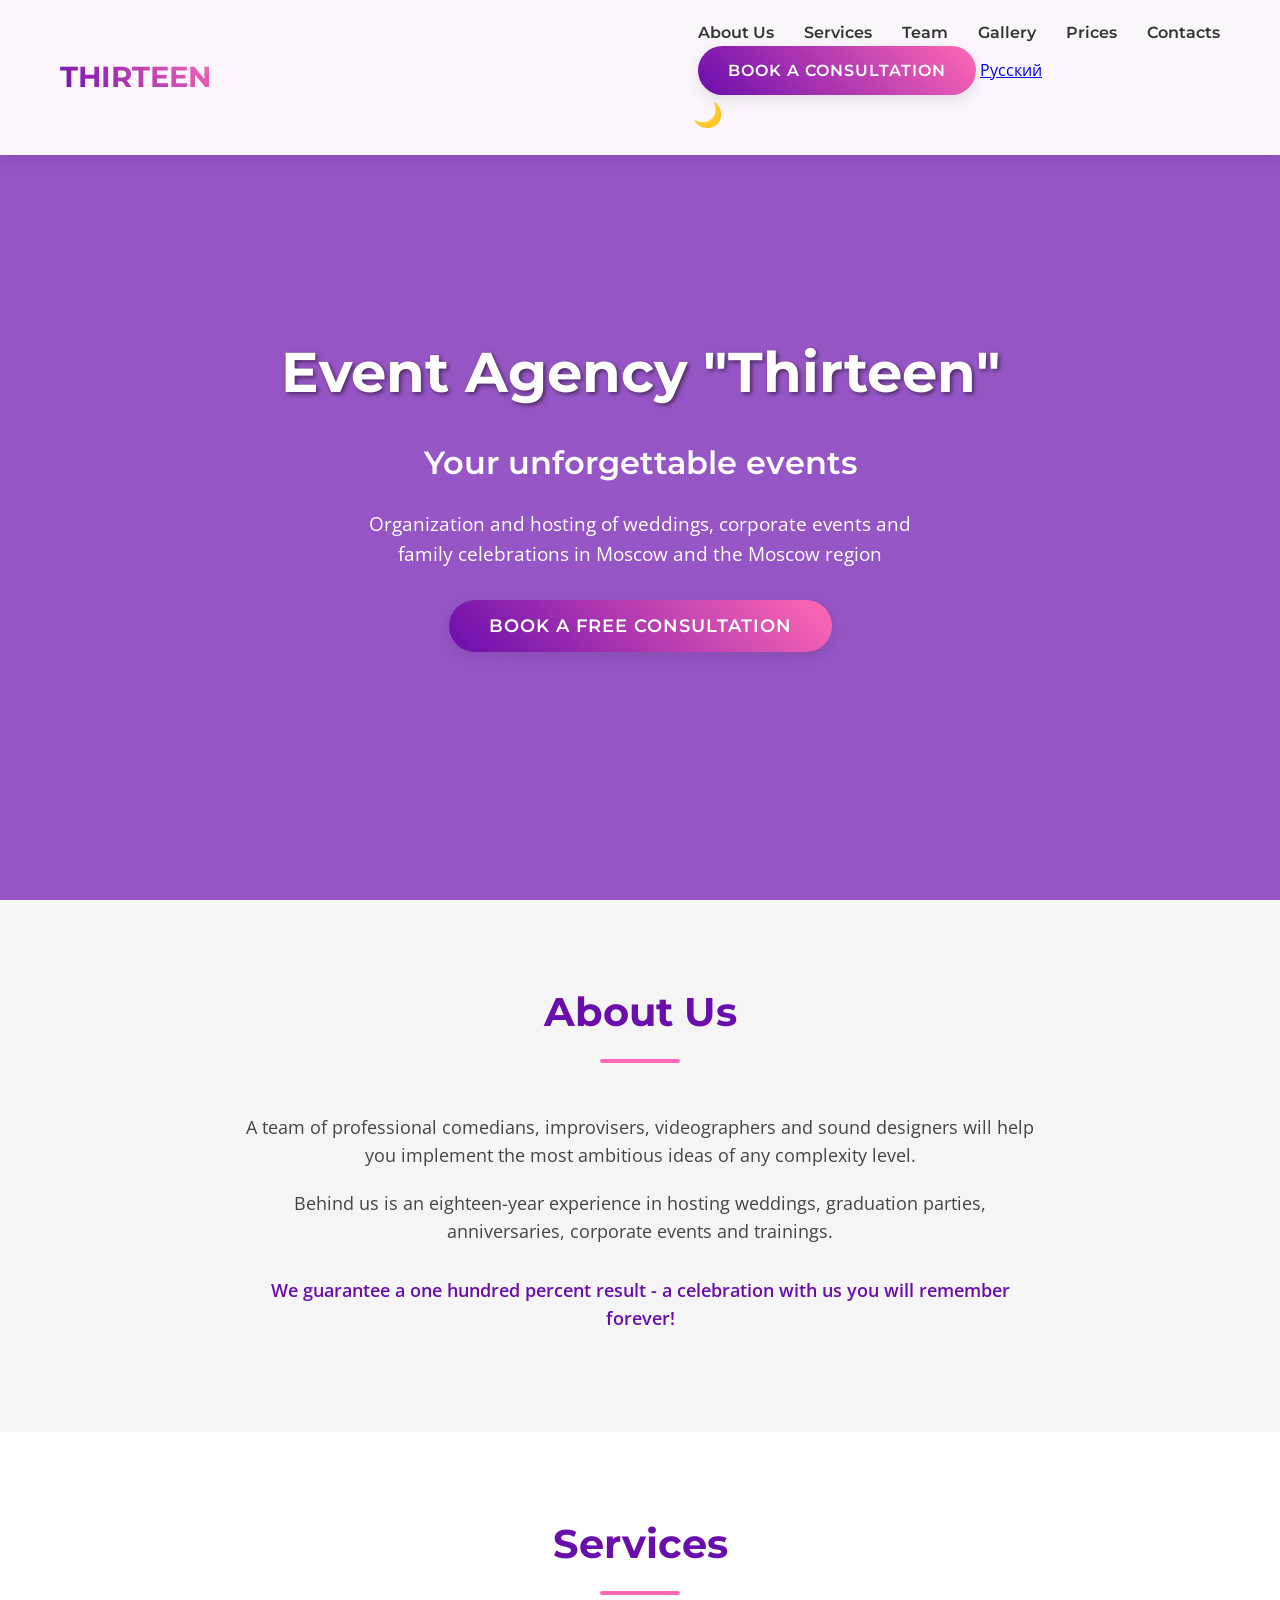
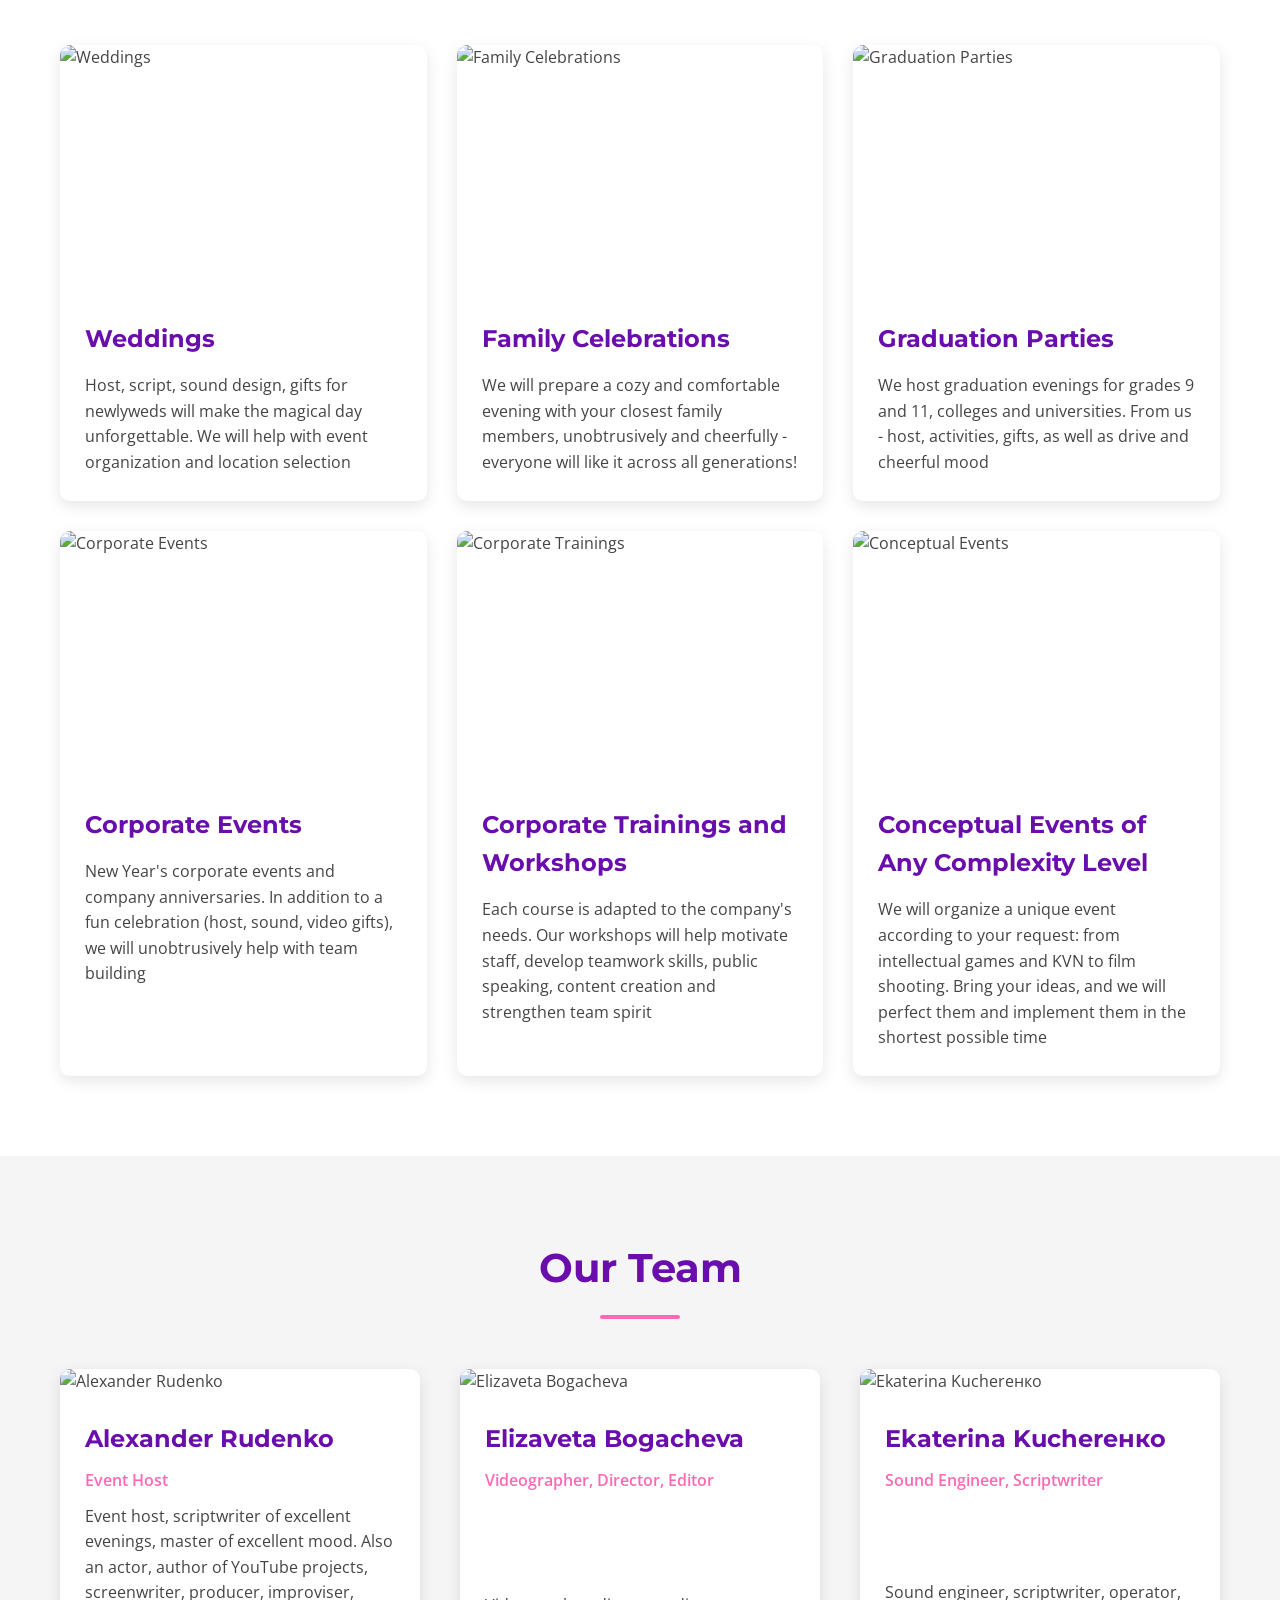
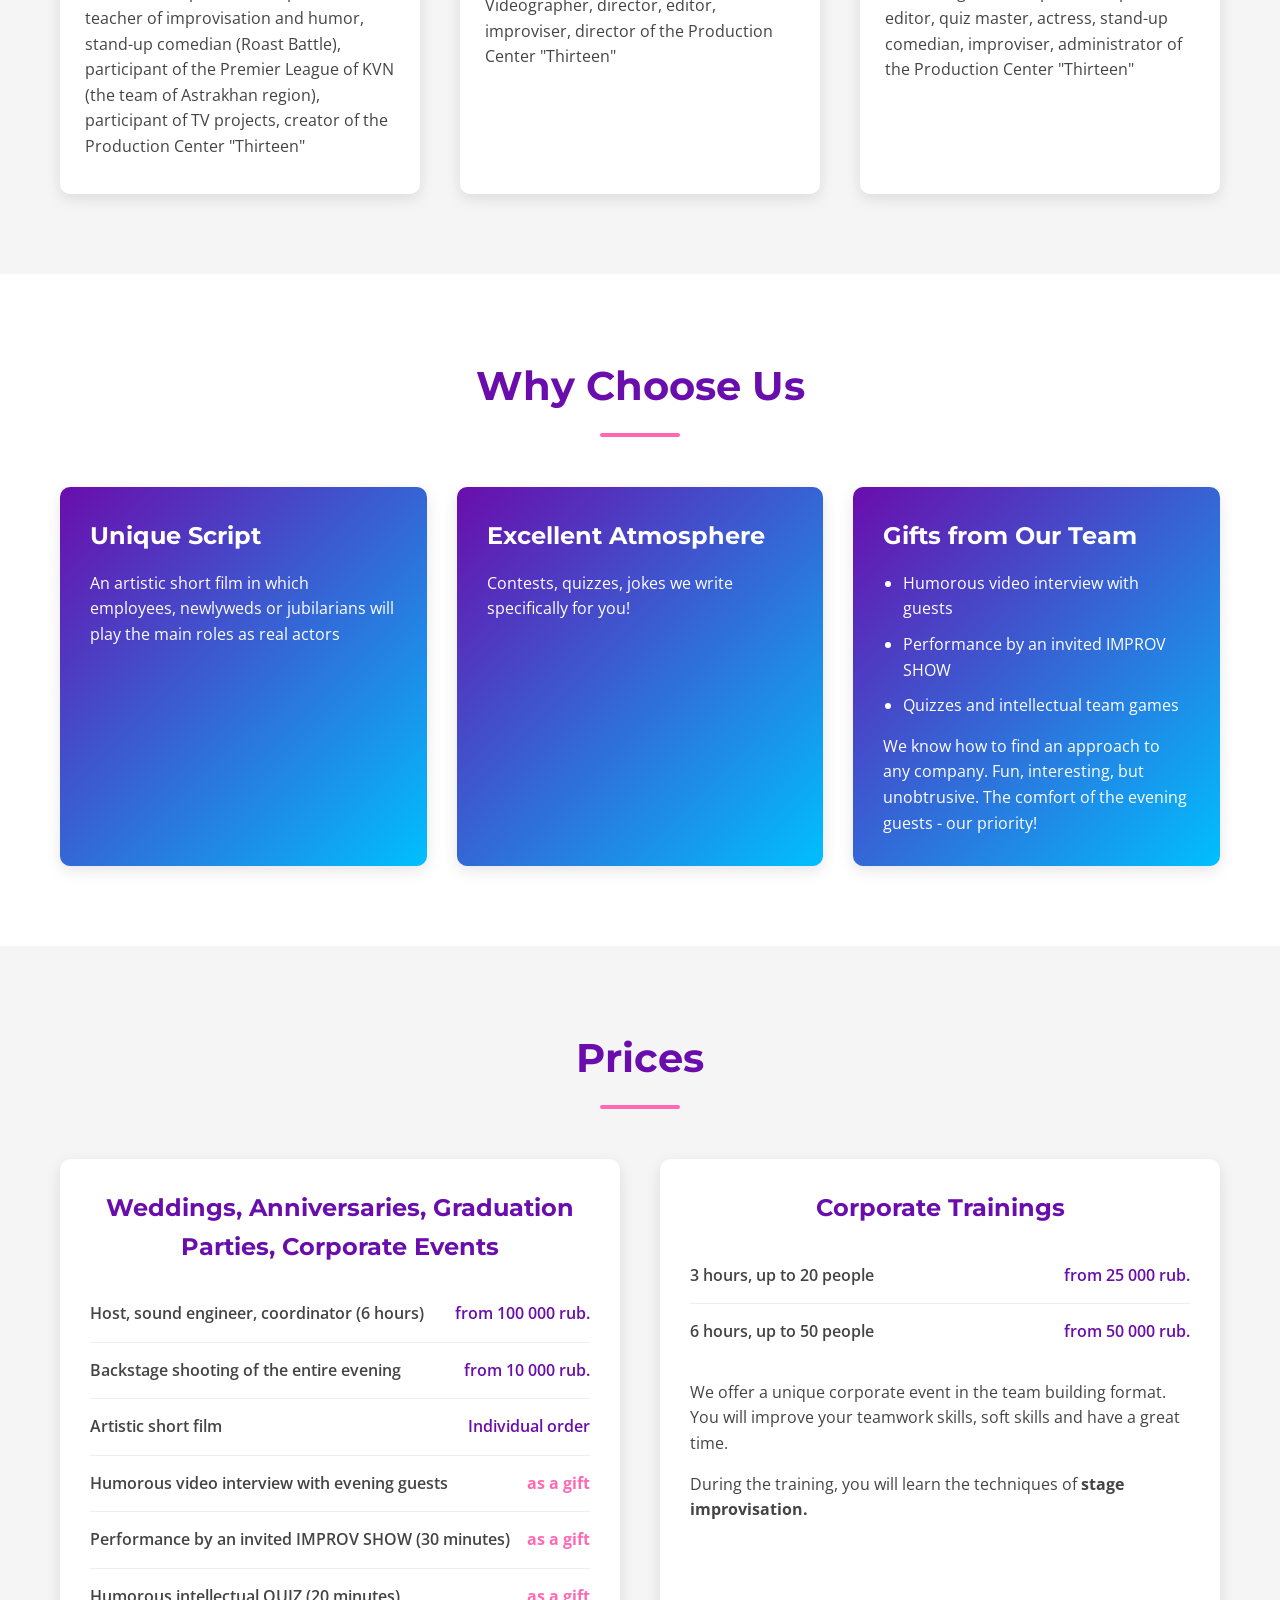
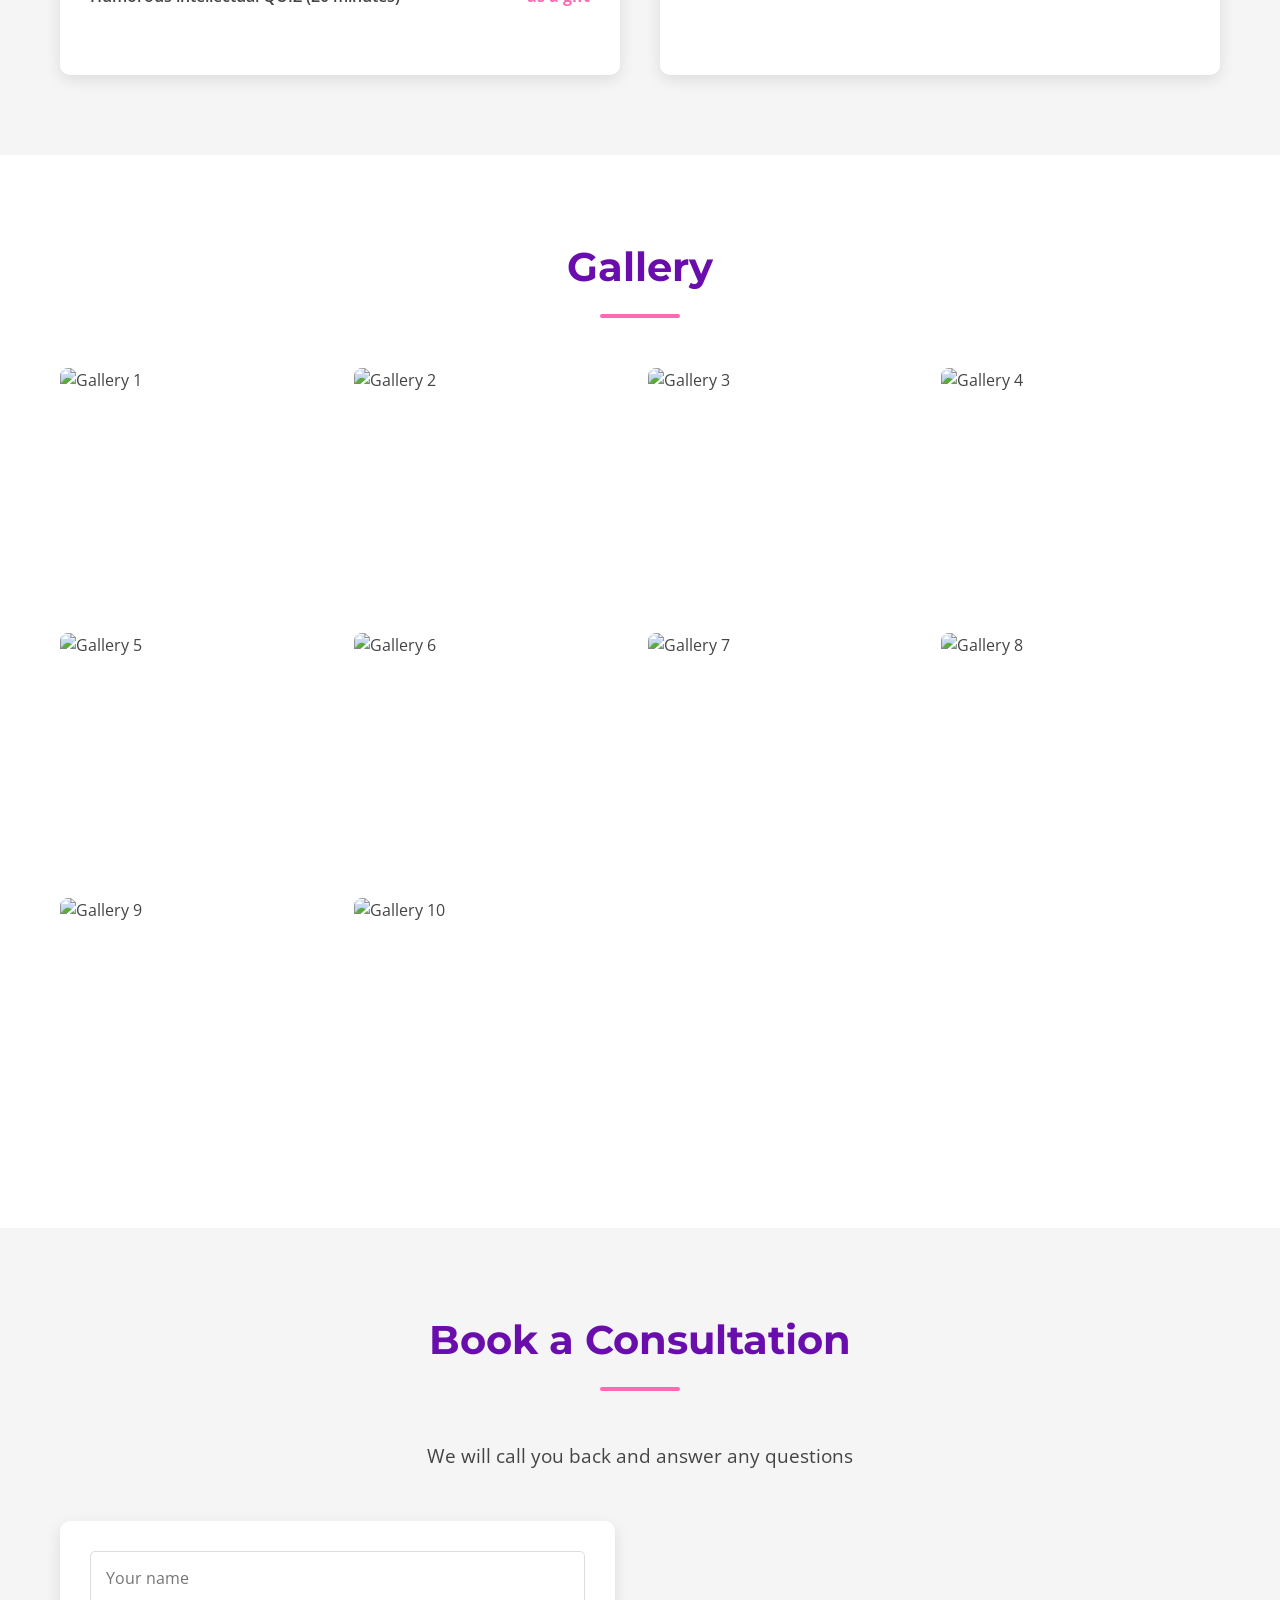
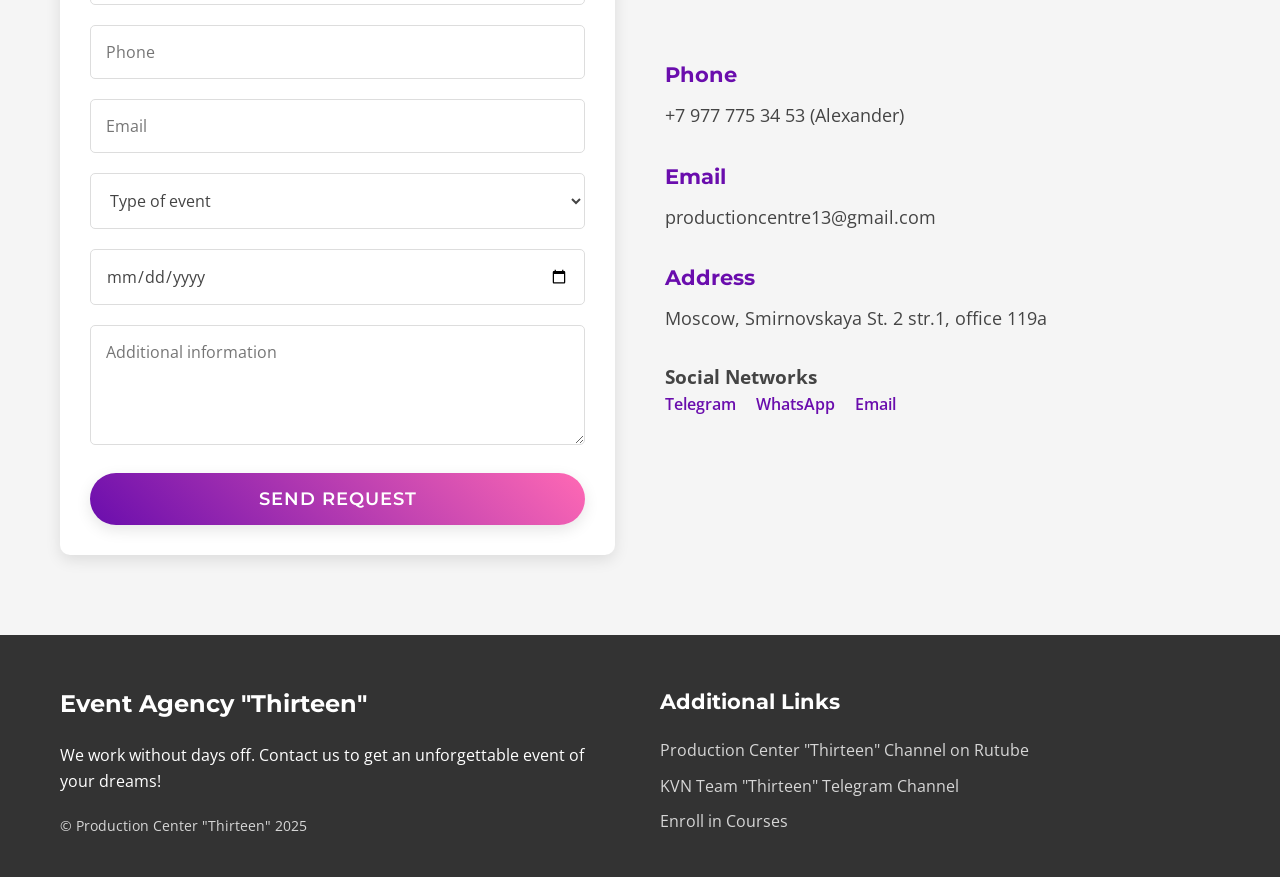
==== index_en.html @ 4c1bd98b "add end version" ====
<!DOCTYPE html>
<html lang="en">
<head>
    <meta charset="UTF-8">
    <meta name="viewport" content="width=device-width, initial-scale=1.0">
    <title>Event Agency "Thirteen" - Your unforgettable events</title>
    <meta name="description" content="Organization and hosting of weddings, corporate events and family celebrations in Moscow and the Moscow region">
    <!-- Favicon -->
    <link rel="icon" type="image/png" href="logo.png">
    <!-- Open Graph Meta Tags -->
    <meta property="og:title" content="Event Agency 'Thirteen' - Your unforgettable events">
    <meta property="og:description" content="Organization and hosting of weddings, corporate events and family celebrations in Moscow and the Moscow region">
    <meta property="og:image" content="logo.png">
    <meta property="og:type" content="website">
    <link rel="stylesheet" href="styles.css">
    <link rel="preconnect" href="https://fonts.googleapis.com">
    <link rel="preconnect" href="https://fonts.gstatic.com" crossorigin>
    <link href="https://fonts.googleapis.com/css2?family=Montserrat:wght@400;500;600;700&family=Open+Sans:wght@400;600&display=swap" rel="stylesheet">
</head>
<body>
    <!-- Header/Navigation -->
    <header class="header">
        <div class="container">
            <div class="header__logo">
                <h1>THIRTEEN</h1>
            </div>
            <nav class="header__nav">
                <ul class="nav__list">
                    <li><a href="#about">About Us</a></li>
                    <li><a href="#services">Services</a></li>
                    <li><a href="#team">Team</a></li>
                    <li><a href="#gallery">Gallery</a></li>
                    <li><a href="#pricing">Prices</a></li>
                    <li><a href="#contact">Contacts</a></li>
                </ul>
                <button class="nav__cta btn" id="bookConsultation">Book a Consultation</button>
                <a href="index.html" id="languageSwitch">Русский</a>
                <button class="theme-toggle" id="themeToggle" aria-label="Toggle theme">
                    <span class="theme-toggle__icon">🌙</span>
                </button>
                <div class="nav__hamburger" id="hamburger">
                    <span></span>
                    <span></span>
                    <span></span>
                </div>
            </nav>
        </div>
    </header>

    <!-- Hero Section -->
    <section class="hero">
        <div class="container">
            <div class="hero__content">
                <h1 class="hero__title">Event Agency "Thirteen"</h1>
                <p class="hero__subtitle">Your unforgettable events</p>
                <p class="hero__description">Organization and hosting of weddings, corporate events and family celebrations in Moscow and the Moscow region</p>
                <button class="hero__cta btn" id="heroCta">Book a Free Consultation</button>
            </div>
        </div>
    </section>

    <!-- About Us -->
    <section class="about" id="about">
        <div class="container">
            <h2 class="section__title">About Us</h2>
            <div class="about__content">
                <p>A team of professional comedians, improvisers, videographers and sound designers will help you implement the most ambitious ideas of any complexity level.</p>
                <p>Behind us is an eighteen-year experience in hosting weddings, graduation parties, anniversaries, corporate events and trainings.</p>
                <p class="about__highlight">We guarantee a one hundred percent result - a celebration with us you will remember forever!</p>
            </div>
        </div>
    </section>

    <!-- Services -->
    <section class="services" id="services">
        <div class="container">
            <h2 class="section__title">Services</h2>
            <div class="services__grid">
                <div class="service__card">
                    <div class="service__image">
                        <img src="https://static.tildacdn.com/tild6266-6638-4466-a432-313432393732/1400.jpg" alt="Weddings">
                    </div>
                    <div class="service__content">
                        <h3>Weddings</h3>
                        <p>Host, script, sound design, gifts for newlyweds will make the magical day unforgettable. We will help with event organization and location selection</p>
                    </div>
                </div>

                <div class="service__card">
                    <div class="service__image">
                        <img src="https://static.tildacdn.com/tild6131-3632-4532-a334-646161616262/photo.jpg" alt="Family Celebrations">
                    </div>
                    <div class="service__content">
                        <h3>Family Celebrations</h3>
                        <p>We will prepare a cozy and comfortable evening with your closest family members, unobtrusively and cheerfully - everyone will like it across all generations!</p>
                    </div>
                </div>

                <div class="service__card">
                    <div class="service__image">
                        <img src="https://static.tildacdn.com/tild6437-6666-4130-a564-396237316665/photo.jpg" alt="Graduation Parties">
                    </div>
                    <div class="service__content">
                        <h3>Graduation Parties</h3>
                        <p>We host graduation evenings for grades 9 and 11, colleges and universities. From us - host, activities, gifts, as well as drive and cheerful mood</p>
                    </div>
                </div>

                <div class="service__card">
                    <div class="service__image">
                        <img src="https://static.tildacdn.com/tild3464-3930-4536-b437-633938653439/photo.jpg" alt="Corporate Events">
                    </div>
                    <div class="service__content">
                        <h3>Corporate Events</h3>
                        <p>New Year's corporate events and company anniversaries. In addition to a fun celebration (host, sound, video gifts), we will unobtrusively help with team building</p>
                    </div>
                </div>

                <div class="service__card">
                    <div class="service__image">
                        <img src="https://static.tildacdn.com/tild6433-3961-4638-b664-356366393838/5206199235991694849.jpg" alt="Corporate Trainings">
                    </div>
                    <div class="service__content">
                        <h3>Corporate Trainings and Workshops</h3>
                        <p>Each course is adapted to the company's needs. Our workshops will help motivate staff, develop teamwork skills, public speaking, content creation and strengthen team spirit</p>
                    </div>
                </div>

                <div class="service__card">
                    <div class="service__image">
                        <img src="https://static.tildacdn.com/tild3532-6138-4137-a136-666635663664/_.jpg" alt="Conceptual Events">
                    </div>
                    <div class="service__content">
                        <h3>Conceptual Events of Any Complexity Level</h3>
                        <p>We will organize a unique event according to your request: from intellectual games and KVN to film shooting. Bring your ideas, and we will perfect them and implement them in the shortest possible time</p>
                    </div>
                </div>
            </div>
        </div>
    </section>

    <!-- Team -->
    <section class="team" id="team">
        <div class="container">
            <h2 class="section__title">Our Team</h2>
            <div class="team__grid">
                <div class="team__member">
                    <div class="team__image">
                        <img src="https://static.tildacdn.com/tild6539-6664-4766-a439-353630353831/photo.jpg" alt="Alexander Rudenko">
                    </div>
                    <div class="team__info">
                        <h3>Alexander Rudenko</h3>
                        <p class="team__role">Event Host</p>
                        <p>Event host, scriptwriter of excellent evenings, master of excellent mood. Also an actor, author of YouTube projects, screenwriter, producer, improviser, teacher of improvisation and humor, stand-up comedian (Roast Battle), participant of the Premier League of KVN (the team of Astrakhan region), participant of TV projects, creator of the Production Center "Thirteen"</p>
                    </div>
                </div>

                <div class="team__member">
                    <div class="team__image">
                        <img src="https://static.tildacdn.com/tild3237-3162-4439-b966-336631323130/_2.jpg" alt="Elizaveta Bogacheva">
                    </div>
                    <div class="team__info">
                        <h3>Elizaveta Bogacheva</h3>
                        <p class="team__role">Videographer, Director, Editor</p>
                        <p>Videographer, director, editor, improviser, director of the Production Center "Thirteen"</p>
                    </div>
                </div>

                <div class="team__member">
                    <div class="team__image">
                        <img src="https://static.tildacdn.com/tild6438-6162-4932-b238-383966633263/_2.jpg" alt="Ekaterina Kucherенко">
                    </div>
                    <div class="team__info">
                        <h3>Ekaterina Kucherенко</h3>
                        <p class="team__role">Sound Engineer, Scriptwriter</p>
                        <p>Sound engineer, scriptwriter, operator, editor, quiz master, actress, stand-up comedian, improviser, administrator of the Production Center "Thirteen"</p>
                    </div>
                </div>
            </div>
        </div>
    </section>

    <!-- Unique Features -->
    <section class="features">
        <div class="container">
            <h2 class="section__title">Why Choose Us</h2>
            <div class="features__grid">
                <div class="feature__item">
                    <h3>Unique Script</h3>
                    <p>An artistic short film in which employees, newlyweds or jubilarians will play the main roles as real actors</p>
                </div>

                <div class="feature__item">
                    <h3>Excellent Atmosphere</h3>
                    <p>Contests, quizzes, jokes we write specifically for you!</p>
                </div>

                <div class="feature__item">
                    <h3>Gifts from Our Team</h3>
                    <ul>
                        <li>Humorous video interview with guests</li>
                        <li>Performance by an invited IMPROV SHOW</li>
                        <li>Quizzes and intellectual team games</li>
                    </ul>
                    <p>We know how to find an approach to any company. Fun, interesting, but unobtrusive. The comfort of the evening guests - our priority!</p>
                </div>
            </div>
        </div>
    </section>

    <!-- Pricing -->
    <section class="pricing" id="pricing">
        <div class="container">
            <h2 class="section__title">Prices</h2>
            <div class="pricing__container">
                <div class="pricing__section">
                    <h3>Weddings, Anniversaries, Graduation Parties, Corporate Events</h3>
                    <ul class="pricing__list">
                        <li>
                            <span class="pricing__item">Host, sound engineer, coordinator (6 hours)</span>
                            <span class="pricing__value">from 100 000 rub.</span>
                        </li>
                        <li>
                            <span class="pricing__item">Backstage shooting of the entire evening</span>
                            <span class="pricing__value">from 10 000 rub.</span>
                        </li>
                        <li>
                            <span class="pricing__item">Artistic short film</span>
                            <span class="pricing__value">Individual order</span>
                        </li>
                        <li class="pricing__gift">
                            <span class="pricing__item">Humorous video interview with evening guests</span>
                            <span class="pricing__value">as a gift</span>
                        </li>
                        <li class="pricing__gift">
                            <span class="pricing__item">Performance by an invited IMPROV SHOW (30 minutes)</span>
                            <span class="pricing__value">as a gift</span>
                        </li>
                        <li class="pricing__gift">
                            <span class="pricing__item">Humorous intellectual QUIZ (20 minutes)</span>
                            <span class="pricing__value">as a gift</span>
                        </li>
                    </ul>
                </div>

                <div class="pricing__section">
                    <h3>Corporate Trainings</h3>
                    <ul class="pricing__list">
                        <li>
                            <span class="pricing__item">3 hours, up to 20 people</span>
                            <span class="pricing__value">from 25 000 rub.</span>
                        </li>
                        <li>
                            <span class="pricing__item">6 hours, up to 50 people</span>
                            <span class="pricing__value">from 50 000 rub.</span>
                        </li>
                    </ul>
                    <div class="pricing__description">
                        <p>We offer a unique corporate event in the team building format. You will improve your teamwork skills, soft skills and have a great time.</p>
                        <p>During the training, you will learn the techniques of <strong>stage improvisation.</strong></p>
                    </div>
                </div>
            </div>
        </div>
    </section>

    <!-- Gallery -->
    <section class="gallery" id="gallery">
        <div class="container">
            <h2 class="section__title">Gallery</h2>
            <div class="gallery__grid">
                <div class="gallery__item">
                    <img src="https://static.tildacdn.com/tild6632-6330-4864-a565-623661663363/A9334F3F-2DCC-40CF-B.jpg" alt="Gallery 1" data-fullsize="https://static.tildacdn.com/tild6632-6330-4864-a565-623661663363/A9334F3F-2DCC-40CF-B.jpg">
                </div>
                <div class="gallery__item">
                    <img src="https://static.tildacdn.com/tild6637-3062-4566-a164-323136356361/3B21A81F-BC8C-4024-8.jpg" alt="Gallery 2" data-fullsize="https://static.tildacdn.com/tild6637-3062-4566-a164-323136356361/3B21A81F-BC8C-4024-8.jpg">
                </div>
                <div class="gallery__item">
                    <img src="https://static.tildacdn.com/tild6533-3537-4166-b462-663533306133/4A939FA0-A93B-4DE9-A.jpg" alt="Gallery 3" data-fullsize="https://static.tildacdn.com/tild6533-3537-4166-b462-663533306133/4A939FA0-A93B-4DE9-A.jpg">
                </div>
                <div class="gallery__item">
                    <img src="https://static.tildacdn.com/tild3265-6161-4132-b338-366265656434/2698A169-FE8A-4E59-8.jpg" alt="Gallery 4" data-fullsize="https://static.tildacdn.com/tild3265-6161-4132-b338-366265656434/2698A169-FE8A-4E59-8.jpg">
                </div>
                <div class="gallery__item">
                    <img src="https://static.tildacdn.com/tild3231-6333-4534-b234-316232333838/9317E3FD-8CD1-4171-9.jpg" alt="Gallery 5" data-fullsize="https://static.tildacdn.com/tild3231-6333-4534-b234-316232333838/9317E3FD-8CD1-4171-9.jpg">
                </div>
                <div class="gallery__item">
                    <img src="https://static.tildacdn.com/tild3565-3032-4163-b532-393636313732/5213259788564172128_.jpg" alt="Gallery 6" data-fullsize="https://static.tildacdn.com/tild3565-3032-4163-b532-393636313732/5213259788564172128_.jpg">
                </div>
                <div class="gallery__item">
                    <img src="https://static.tildacdn.com/tild3262-6235-4634-a536-373665613935/IMG_6414_1.jpg" alt="Gallery 7" data-fullsize="https://static.tildacdn.com/tild3262-6235-4634-a536-373665613935/IMG_6414_1.jpg">
                </div>
                <div class="gallery__item">
                    <img src="https://static.tildacdn.com/tild3732-3130-4363-b362-373937346162/5357376711806803031_.jpg" alt="Gallery 8" data-fullsize="https://static.tildacdn.com/tild3732-3130-4363-b362-373937346162/5357376711806803031_.jpg">
                </div>
                <div class="gallery__item">
                    <img src="https://static.tildacdn.com/tild3262-3866-4639-a236-386138313361/IMG_4815.JPG" alt="Gallery 9" data-fullsize="https://static.tildacdn.com/tild3262-3866-4639-a236-386138313361/IMG_4815.JPG">
                </div>
                <div class="gallery__item">
                    <img src="https://static.tildacdn.com/tild3563-3536-4364-b837-653565313634/IMG_4816.jpg" alt="Gallery 10" data-fullsize="https://static.tildacdn.com/tild3563-3536-4364-b837-653565313634/IMG_4816.jpg">
                </div>
            </div>
        </div>
    </section>

    <!-- Contact/Consultation -->
    <section class="contact" id="contact">
        <div class="container">
            <h2 class="section__title">Book a Consultation</h2>
            <p class="contact__subtitle">We will call you back and answer any questions</p>
            <div class="contact__container">
                <form class="contact__form" id="consultationForm">
                    <div class="form__group">
                        <input type="text" id="name" name="name" placeholder="Your name" required>
                    </div>
                    <div class="form__group">
                        <input type="tel" id="phone" name="phone" placeholder="Phone" required>
                    </div>
                    <div class="form__group">
                        <input type="email" id="email" name="email" placeholder="Email">
                    </div>
                    <div class="form__group">
                        <select id="event-type" name="event-type" required>
                            <option value="" disabled selected>Type of event</option>
                            <option value="wedding">Wedding</option>
                            <option value="family">Family celebration</option>
                            <option value="graduation">Graduation party</option>
                            <option value="corporate">Corporate event</option>
                            <option value="training">Corporate training</option>
                            <option value="conceptual">Conceptual event</option>
                            <option value="other">Other</option>
                        </select>
                    </div>
                    <div class="form__group">
                        <input type="date" id="event-date" name="event-date">
                    </div>
                    <div class="form__group">
                        <textarea id="message" name="message" placeholder="Additional information"></textarea>
                    </div>
                    <button type="submit" class="btn contact__cta">Send Request</button>
                </form>
                <div class="contact__info">
                    <div class="contact__detail">
                        <h3>Phone</h3>
                        <p>+7 977 775 34 53 (Alexander)</p>
                    </div>
                    <div class="contact__detail">
                        <h3>Email</h3>
                        <p>productioncentre13@gmail.com</p>
                    </div>
                    <div class="contact__detail">
                        <h3>Address</h3>
                        <p>Moscow, Smirnovskaya St. 2 str.1, office 119a</p>
                    </div>
                    <div class="contact__social">
                        <h3>Social Networks</h3>
                        <div class="social__links">
                            <a href="https://t.me/barin_rudenko" target="_blank" rel="noopener">Telegram</a>
                            <a href="https://wa.me/79777753453" target="_blank" rel="noopener">WhatsApp</a>
                            <a href="mailto:productioncentre13@gmail.com">Email</a>
                        </div>
                    </div>
                </div>
            </div>
        </div>
    </section>

    <!-- Footer -->
    <footer class="footer">
        <div class="container">
            <div class="footer__content">
                <div class="footer__info">
                    <h3>Event Agency "Thirteen"</h3>
                    <p>We work without days off. Contact us to get an unforgettable event of your dreams!</p>
                    <p class="footer__copyright">©️ Production Center "Thirteen" 2025</p>
                </div>
                <div class="footer__links">
                    <h4>Additional Links</h4>
                    <ul>
                        <li><a href="https://rutube.ru/channel/47074345/" target="_blank" rel="noopener">Production Center "Thirteen" Channel on Rutube</a></li>
                        <li><a href="https://t.me/trinaddesyat" target="_blank" rel="noopener">KVN Team "Thirteen" Telegram Channel</a></li>
                        <li><a href="https://improvstudio.ru" target="_blank" rel="noopener">Enroll in Courses</a></li>
                    </ul>
                </div>
            </div>
        </div>
    </footer>

    <!-- Lightbox -->
    <div class="lightbox" id="lightbox">
        <span class="lightbox__close">&times;</span>
        <img class="lightbox__content" id="lightbox-img">
        <a class="lightbox__prev" id="lightbox-prev">&#10094;</a>
        <a class="lightbox__next" id="lightbox-next">&#10095;</a>
    </div>

    <script src="script.js"></script>
</body>
</html>
---- styles.css ----
/* Reset and Base Styles */
* {
    margin: 0;
    padding: 0;
    box-sizing: border-box;
}

:root {
    /* Vibrant Color Palette */
    --primary: #6A0DAD; /* Deep Purple */
    --secondary: #FF69B4; /* Bright Pink */
    --accent: #00BFFF; /* Electric Blue */
    --gold: #FFD700; /* Gold */
    --light: #FFFFFF;
    --dark: #333333;
    --gray: #F5F5F5;
    --text: #444444;

    /* Typography */
    --heading-font: 'Montserrat', sans-serif;
    --body-font: 'Open Sans', sans-serif;

    /* Spacing */
    --section-padding: 80px 0;
    --container-padding: 0 20px;

    /* Shadows */
    --shadow: 0 5px 15px rgba(0, 0, 0, 0.1);
    --shadow-hover: 0 8px 25px rgba(0, 0, 0, 0.2);
}

/* Dark theme variables */
[data-theme="dark"] {
    --light: #1A1A1A;
    --dark: #E0E0E0;
    --gray: #2D2D2D;
    --text: #E0E0E0;
    --shadow: 0 5px 15px rgba(0, 0, 0, 0.3);
    --shadow-hover: 0 8px 25px rgba(0, 0, 0, 0.5);
}

body {
    font-family: var(--body-font);
    color: var(--text);
    line-height: 1.6;
    overflow-x: hidden;
    background-color: var(--light);
    transition: background-color 0.3s ease, color 0.3s ease;
}

/* Update header styles for dark theme */
.header {
    background: rgba(255, 255, 255, 0.95);
    box-shadow: var(--shadow);
}

[data-theme="dark"] .header {
    background: rgba(26, 26, 26, 0.95);
    box-shadow: var(--shadow);
}

.nav__list a {
    color: var(--dark);
}

[data-theme="dark"] .nav__list a {
    color: var(--dark);
}

/* Update form styles for dark theme */
.form__group input,
.form__group select,
.form__group textarea {
    background-color: var(--light);
    color: var(--text);
    border: 1px solid #ddd;
}

[data-theme="dark"] .form__group input,
[data-theme="dark"] .form__group select,
[data-theme="dark"] .form__group textarea {
    background-color: var(--gray);
    color: var(--light);
    border: 1px solid #444;
}

/* Update button styles for dark theme */
.btn {
    background: linear-gradient(45deg, var(--primary), var(--secondary));
    color: var(--light);
}

/* Update section backgrounds for dark theme */
.about,
.team,
.pricing,
.contact {
    background-color: var(--gray);
}

[data-theme="dark"] .about,
[data-theme="dark"] .team,
[data-theme="dark"] .pricing,
[data-theme="dark"] .contact {
    background-color: var(--light);
}

/* Update card backgrounds for dark theme */
.service__card,
.team__member,
.pricing__section {
    background: var(--light);
}

[data-theme="dark"] .service__card,
[data-theme="dark"] .team__member,
[data-theme="dark"] .pricing__section {
    background: var(--gray);
}

/* Update footer styles for dark theme */
.footer {
    background: var(--dark);
    color: var(--light);
}

[data-theme="dark"] .footer {
    background: var(--light);
    color: var(--dark);
}

[data-theme="dark"] .footer a {
    color: var(--dark);
}

/* Update lightbox styles for dark theme */
.lightbox {
    background-color: rgba(0, 0, 0, 0.9);
}

[data-theme="dark"] .lightbox {
    background-color: rgba(0, 0, 0, 0.95);
}

.container {
    max-width: 1200px;
    margin: 0 auto;
    padding: var(--container-padding);
}

.btn {
    display: inline-block;
    background: linear-gradient(45deg, var(--primary), var(--secondary));
    color: var(--light);
    padding: 15px 30px;
    border: none;
    border-radius: 50px;
    font-family: var(--heading-font);
    font-weight: 600;
    font-size: 16px;
    cursor: pointer;
    transition: all 0.3s ease;
    box-shadow: var(--shadow);
    text-transform: uppercase;
    letter-spacing: 1px;
}

.btn:hover {
    transform: translateY(-3px);
    box-shadow: var(--shadow-hover);
    background: linear-gradient(45deg, var(--secondary), var(--primary));
}

[data-theme="dark"] .btn:hover {
    background: linear-gradient(45deg, var(--secondary), var(--primary));
}

.section__title {
    font-family: var(--heading-font);
    font-size: 2.5rem;
    text-align: center;
    margin-bottom: 50px;
    color: var(--primary);
    position: relative;
}

[data-theme="dark"] .section__title {
    color: var(--primary);
}

.section__title::after {
    content: '';
    display: block;
    width: 80px;
    height: 4px;
    background: var(--secondary);
    margin: 15px auto;
    border-radius: 2px;
}

[data-theme="dark"] .section__title::after {
    background: var(--secondary);
}

/* Header Styles */
.header {
    position: fixed;
    top: 0;
    left: 0;
    width: 100%;
    background: rgba(255, 255, 255, 0.95);
    box-shadow: var(--shadow);
    z-index: 1000;
    padding: 20px 0;
    transition: all 0.3s ease;
}

.header.scrolled {
    padding: 15px 0;
}

.header .container {
    display: flex;
    justify-content: space-between;
    align-items: center;
}

.header__logo h1 {
    font-family: var(--heading-font);
    font-size: 1.8rem;
    font-weight: 700;
    color: var(--primary);
    background: linear-gradient(45deg, var(--primary), var(--secondary));
    -webkit-background-clip: text;
    background-clip: text;
    color: transparent;
}

[data-theme="dark"] .header__logo h1 {
    background: linear-gradient(45deg, var(--primary), var(--secondary));
    -webkit-background-clip: text;
    background-clip: text;
    color: transparent;
}

.nav__list {
    display: flex;
    list-style: none;
}

.nav__list li {
    margin-left: 30px;
}

.nav__list a {
    text-decoration: none;
    color: var(--dark);
    font-family: var(--heading-font);
    font-weight: 600;
    font-size: 16px;
    transition: color 0.3s ease;
    position: relative;
}

.nav__list a:hover {
    color: var(--secondary);
}

.nav__list a::after {
    content: '';
    position: absolute;
    bottom: -5px;
    left: 0;
    width: 0;
    height: 2px;
    background: var(--secondary);
    transition: width 0.3s ease;
}

[data-theme="dark"] .nav__list a::after {
    background: var(--secondary);
}

.nav__list a:hover::after {
    width: 100%;
}

.nav__cta {
    margin-left: 30px;
}

.nav__hamburger {
    display: none;
    flex-direction: column;
    cursor: pointer;
}

.nav__hamburger span {
    width: 25px;
    height: 3px;
    background: var(--primary);
    margin: 3px 0;
    transition: 0.3s;
}

[data-theme="dark"] .nav__hamburger span {
    background: var(--primary);
}

.nav__hamburger.active span:nth-child(1) {
    transform: rotate(45deg) translate(5px, 5px);
}

.nav__hamburger.active span:nth-child(2) {
    opacity: 0;
}

.nav__hamburger.active span:nth-child(3) {
    transform: rotate(-45deg) translate(7px, -6px);
}

/* Hero Section */
.hero {
    height: 100vh;
    background: linear-gradient(rgba(106, 13, 173, 0.7), rgba(106, 13, 173, 0.7)),
                url('https://static.tildacdn.com/tild3831-3065-4738-a361-336263393430/photo.jpg') center/cover no-repeat;
    display: flex;
    align-items: center;
    text-align: center;
    color: var(--light);
    padding-top: 80px;
}

[data-theme="dark"] .hero {
    color: var(--light);
}

.hero__content {
    max-width: 800px;
    margin: 0 auto;
}

.hero__title {
    font-family: var(--heading-font);
    font-size: 3.5rem;
    font-weight: 700;
    margin-bottom: 20px;
    text-shadow: 2px 2px 4px rgba(0, 0, 0, 0.5);
}

[data-theme="dark"] .hero__title {
    text-shadow: 2px 2px 4px rgba(0, 0, 0, 0.5);
}

.hero__subtitle {
    font-family: var(--heading-font);
    font-size: 2rem;
    font-weight: 600;
    margin-bottom: 20px;
}

[data-theme="dark"] .hero__subtitle {
    color: var(--light);
}

.hero__description {
    font-size: 1.2rem;
    margin-bottom: 30px;
    max-width: 600px;
    margin-left: auto;
    margin-right: auto;
}

[data-theme="dark"] .hero__description {
    color: var(--light);
}

.hero__cta {
    padding: 15px 40px;
    font-size: 18px;
}

/* About Section */
.about {
    padding: var(--section-padding);
    background-color: var(--gray);
}

.about__content {
    max-width: 800px;
    margin: 0 auto;
    text-align: center;
}

.about__content p {
    font-size: 1.1rem;
    margin-bottom: 20px;
}

[data-theme="dark"] .about__content p {
    color: var(--text);
}

.about__highlight {
    font-weight: 600;
    color: var(--primary);
    font-size: 1.3rem;
    margin-top: 30px;
}

[data-theme="dark"] .about__highlight {
    color: var(--primary);
}

/* Services Section */
.services {
    padding: var(--section-padding);
}

.services__grid {
    display: grid;
    grid-template-columns: repeat(auto-fit, minmax(350px, 1fr));
    gap: 30px;
}

.service__card {
    background: var(--light);
    border-radius: 10px;
    overflow: hidden;
    box-shadow: var(--shadow);
    transition: transform 0.3s ease, box-shadow 0.3s ease;
}

.service__card:hover {
    transform: translateY(-10px);
    box-shadow: var(--shadow-hover);
}

[data-theme="dark"] .service__card:hover {
    box-shadow: var(--shadow-hover);
}

.service__image img {
    width: 100%;
    height: 250px;
    object-fit: cover;
    display: block;
}

.service__content {
    padding: 25px;
}

.service__content h3 {
    font-family: var(--heading-font);
    font-size: 1.5rem;
    margin-bottom: 15px;
    color: var(--primary);
}

[data-theme="dark"] .service__content h3 {
    color: var(--primary);
}

.service__content p {
    color: var(--text);
}

[data-theme="dark"] .service__content p {
    color: var(--text);
}

/* Team Section */
.team {
    padding: var(--section-padding);
    background-color: var(--gray);
}

.team__grid {
    display: grid;
    grid-template-columns: repeat(auto-fit, minmax(300px, 1fr));
    gap: 40px;
}

.team__member {
    background: var(--light);
    border-radius: 10px;
    overflow: hidden;
    box-shadow: var(--shadow);
    display: flex;
    flex-direction: column;
}

.team__image img {
    width: 100%;
    height: 300px;
    object-fit: cover;
}

.team__info {
    padding: 25px;
    flex-grow: 1;
    display: flex;
    flex-direction: column;
}

.team__info h3 {
    font-family: var(--heading-font);
    font-size: 1.5rem;
    margin-bottom: 10px;
    color: var(--primary);
}

[data-theme="dark"] .team__info h3 {
    color: var(--primary);
}

.team__role {
    font-weight: 600;
    color: var(--secondary);
    margin-bottom: 15px;
}

[data-theme="dark"] .team__role {
    color: var(--secondary);
}

.team__info p {
    margin-bottom: 10px;
    flex-grow: 1;
}

[data-theme="dark"] .team__info p {
    color: var(--text);
}

/* Features Section */
.features {
    padding: var(--section-padding);
}

.features__grid {
    display: grid;
    grid-template-columns: repeat(auto-fit, minmax(300px, 1fr));
    gap: 30px;
}

.feature__item {
    background: linear-gradient(135deg, var(--primary), var(--accent));
    color: var(--light);
    padding: 30px;
    border-radius: 10px;
    box-shadow: var(--shadow);
    transition: transform 0.3s ease;
}

[data-theme="dark"] .feature__item {
    color: var(--light);
}

.feature__item:hover {
    transform: scale(1.03);
}

[data-theme="dark"] .feature__item:hover {
    transform: scale(1.03);
}

.feature__item h3 {
    font-family: var(--heading-font);
    font-size: 1.5rem;
    margin-bottom: 15px;
}

[data-theme="dark"] .feature__item h3 {
    color: var(--light);
}

.feature__item ul {
    margin: 15px 0;
    padding-left: 20px;
}

.feature__item li {
    margin-bottom: 10px;
}

[data-theme="dark"] .feature__item li {
    color: var(--light);
}

/* Pricing Section */
.pricing {
    padding: var(--section-padding);
    background-color: var(--gray);
}

.pricing__container {
    display: grid;
    grid-template-columns: repeat(auto-fit, minmax(400px, 1fr));
    gap: 40px;
}

.pricing__section {
    background: var(--light);
    border-radius: 10px;
    padding: 30px;
    box-shadow: var(--shadow);
}

.pricing__section h3 {
    font-family: var(--heading-font);
    font-size: 1.5rem;
    margin-bottom: 20px;
    color: var(--primary);
    text-align: center;
}

[data-theme="dark"] .pricing__section h3 {
    color: var(--primary);
}

.pricing__list {
    list-style: none;
    margin-bottom: 20px;
}

.pricing__list li {
    display: flex;
    justify-content: space-between;
    padding: 15px 0;
    border-bottom: 1px solid #eee;
}

.pricing__list li:last-child {
    border-bottom: none;
}

.pricing__item {
    font-weight: 600;
}

[data-theme="dark"] .pricing__item {
    color: var(--text);
}

.pricing__value {
    color: var(--primary);
    font-weight: 600;
}

[data-theme="dark"] .pricing__value {
    color: var(--primary);
}

.pricing__gift .pricing__value {
    color: var(--secondary);
    font-weight: 700;
}

[data-theme="dark"] .pricing__gift .pricing__value {
    color: var(--secondary);
}

.pricing__description p {
    margin-bottom: 15px;
}

[data-theme="dark"] .pricing__description p {
    color: var(--text);
}

/* Gallery Section */
.gallery {
    padding: var(--section-padding);
}

.gallery__grid {
    display: grid;
    grid-template-columns: repeat(auto-fit, minmax(250px, 1fr));
    gap: 15px;
}

.gallery__item {
    overflow: hidden;
    border-radius: 8px;
    cursor: pointer;
    position: relative;
    height: 250px;
}

.gallery__item img {
    width: 100%;
    height: 100%;
    object-fit: cover;
    transition: transform 0.3s ease;
}

.gallery__item:hover img {
    transform: scale(1.1);
}

[data-theme="dark"] .gallery__item:hover img {
    transform: scale(1.1);
}

/* Contact Section */
.contact {
    padding: var(--section-padding);
    background-color: var(--gray);
}

.contact__subtitle {
    text-align: center;
    font-size: 1.2rem;
    margin-bottom: 50px;
    max-width: 600px;
    margin-left: auto;
    margin-right: auto;
}

[data-theme="dark"] .contact__subtitle {
    color: var(--text);
}

.contact__container {
    display: grid;
    grid-template-columns: repeat(auto-fit, minmax(300px, 1fr));
    gap: 50px;
}

.contact__form {
    background: var(--light);
    padding: 30px;
    border-radius: 10px;
    box-shadow: var(--shadow);
}

.form__group {
    margin-bottom: 20px;
}

.form__group input,
.form__group select,
.form__group textarea {
    width: 100%;
    padding: 15px;
    border: 1px solid #ddd;
    border-radius: 5px;
    font-family: var(--body-font);
    font-size: 16px;
    transition: border-color 0.3s ease;
}

[data-theme="dark"] .form__group input,
[data-theme="dark"] .form__group select,
[data-theme="dark"] .form__group textarea {
    color: var(--light);
}

.form__group input:focus,
.form__group select:focus,
.form__group textarea:focus {
    border-color: var(--primary);
    outline: none;
}

[data-theme="dark"] .form__group input:focus,
[data-theme="dark"] .form__group select:focus,
[data-theme="dark"] .form__group textarea:focus {
    border-color: var(--primary);
    outline: none;
}

.form__group textarea {
    min-height: 120px;
    resize: vertical;
}

.contact__cta {
    width: 100%;
    padding: 15px;
    font-size: 18px;
}

.contact__info {
    display: flex;
    flex-direction: column;
    justify-content: center;
}

.contact__detail {
    margin-bottom: 30px;
}

.contact__detail h3 {
    font-family: var(--heading-font);
    font-size: 1.3rem;
    margin-bottom: 10px;
    color: var(--primary);
}

[data-theme="dark"] .contact__detail h3 {
    color: var(--primary);
}

.contact__detail p {
    font-size: 1.1rem;
}

[data-theme="dark"] .contact__detail p {
    color: var(--text);
}

.social__links {
    display: flex;
    gap: 20px;
    flex-wrap: wrap;
}

.social__links a {
    text-decoration: none;
    color: var(--primary);
    font-weight: 600;
    transition: color 0.3s ease;
}

.social__links a:hover {
    color: var(--secondary);
}

[data-theme="dark"] .social__links a {
    color: var(--primary);
}

[data-theme="dark"] .social__links a:hover {
    color: var(--secondary);
}

/* Footer */
.footer {
    background: var(--dark);
    color: var(--light);
    padding: 50px 0 20px;
}

.footer__content {
    display: grid;
    grid-template-columns: repeat(auto-fit, minmax(300px, 1fr));
    gap: 40px;
}

.footer__info h3 {
    font-family: var(--heading-font);
    font-size: 1.5rem;
    margin-bottom: 20px;
}

[data-theme="dark"] .footer__info h3 {
    color: var(--primary);
}

.footer__info p {
    margin-bottom: 20px;
}

[data-theme="dark"] .footer__info p {
    color: var(--text);
}

.footer__copyright {
    font-size: 0.9rem;
    opacity: 0.8;
}

[data-theme="dark"] .footer__copyright {
    color: var(--text);
}

.footer__links h4 {
    font-family: var(--heading-font);
    font-size: 1.3rem;
    margin-bottom: 20px;
}

[data-theme="dark"] .footer__links h4 {
    color: var(--primary);
}

.footer__links ul {
    list-style: none;
}

.footer__links li {
    margin-bottom: 10px;
}

.footer__links a {
    text-decoration: none;
    color: var(--light);
    opacity: 0.8;
    transition: opacity 0.3s ease;
}

.footer__links a:hover {
    opacity: 1;
    color: var(--secondary);
}

[data-theme="dark"] .footer__links a:hover {
    color: var(--secondary);
}

/* Theme Toggle */
.theme-toggle {
    background: none;
    border: none;
    cursor: pointer;
    font-size: 1.5rem;
    margin-left: 20px;
    padding: 5px;
    border-radius: 50%;
    width: 40px;
    height: 40px;
    display: flex;
    align-items: center;
    justify-content: center;
    transition: background-color 0.3s ease;
}

.theme-toggle:hover {
    background-color: rgba(0, 0, 0, 0.1);
}

[data-theme="dark"] .theme-toggle:hover {
    background-color: rgba(255, 255, 255, 0.1);
}

/* Lightbox */
.lightbox {
    display: none;
    position: fixed;
    z-index: 9999;
    padding-top: 100px;
    left: 0;
    top: 0;
    width: 100%;
    height: 100%;
    overflow: auto;
    background-color: rgba(0, 0, 0, 0.9);
}

.lightbox__content {
    margin: auto;
    display: block;
    width: 80%;
    max-width: 700px;
    max-height: 80%;
    object-fit: contain;
}

.lightbox__close {
    position: absolute;
    top: 30px;
    right: 35px;
    color: var(--light);
    font-size: 40px;
    font-weight: bold;
    cursor: pointer;
    transition: color 0.3s ease;
}

.lightbox__close:hover {
    color: var(--secondary);
}

[data-theme="dark"] .lightbox__close:hover {
    color: var(--secondary);
}

.lightbox__prev,
.lightbox__next {
    position: absolute;
    top: 50%;
    width: auto;
    padding: 16px;
    margin-top: -50px;
    color: var(--light);
    font-weight: bold;
    font-size: 30px;
    transition: 0.3s ease;
    user-select: none;
    cursor: pointer;
    border-radius: 0 3px 3px 0;
    background: rgba(0, 0, 0, 0.3);
}

.lightbox__prev {
    left: 10px;
    border-radius: 3px 0 0 3px;
}

.lightbox__next {
    right: 10px;
    border-radius: 0 3px 3px 0;
}

.lightbox__prev:hover,
.lightbox__next:hover {
    background: rgba(0, 0, 0, 0.8);
}

[data-theme="dark"] .lightbox__prev:hover,
[data-theme="dark"] .lightbox__next:hover {
    background: rgba(0, 0, 0, 0.8);
}

/* Responsive Design */
@media (max-width: 992px) {
    :root {
        --section-padding: 60px 0;
    }

    .hero__title {
        font-size: 2.8rem;
    }

    .hero__subtitle {
        font-size: 1.8rem;
    }

    .section__title {
        font-size: 2rem;
    }
}

@media (max-width: 768px) {
    .nav__list,
    .nav__cta {
        display: none;
    }

    .nav__hamburger {
        display: flex;
    }

    .nav__list.active {
        display: flex;
        position: absolute;
        top: 100%;
        left: 0;
        right: 0;
        background: rgba(255, 255, 255, 0.95);
        flex-direction: column;
        padding: 20px;
        box-shadow: 0 5px 10px rgba(0, 0, 0, 0.1);
        z-index: 1000;
    }

    [data-theme="dark"] .nav__list.active {
        background: rgba(26, 26, 26, 0.95);
    }

    .nav__list.active li {
        margin: 10px 0;
        text-align: center;
    }

    .hero__title {
        font-size: 2.2rem;
    }

    .hero__subtitle {
        font-size: 1.5rem;
    }

    .hero__description {
        font-size: 1rem;
    }

    .services__grid,
    .team__grid {
        grid-template-columns: 1fr;
    }

    .pricing__container {
        grid-template-columns: 1fr;
    }

    .gallery__grid {
        grid-template-columns: repeat(2, 1fr);
    }
}

@media (max-width: 576px) {
    :root {
        --section-padding: 40px 0;
    }

    .header .container {
        flex-direction: column;
        text-align: center;
    }

    .nav__list {
        flex-direction: column;
        margin-top: 20px;
    }

    .nav__list li {
        margin: 10px 0;
    }

    .hero__title {
        font-size: 1.8rem;
    }

    .hero__subtitle {
        font-size: 1.3rem;
    }

    .section__title {
        font-size: 1.8rem;
    }

    .gallery__grid {
        grid-template-columns: 1fr;
    }

    .lightbox__content {
        width: 95%;
    }
}
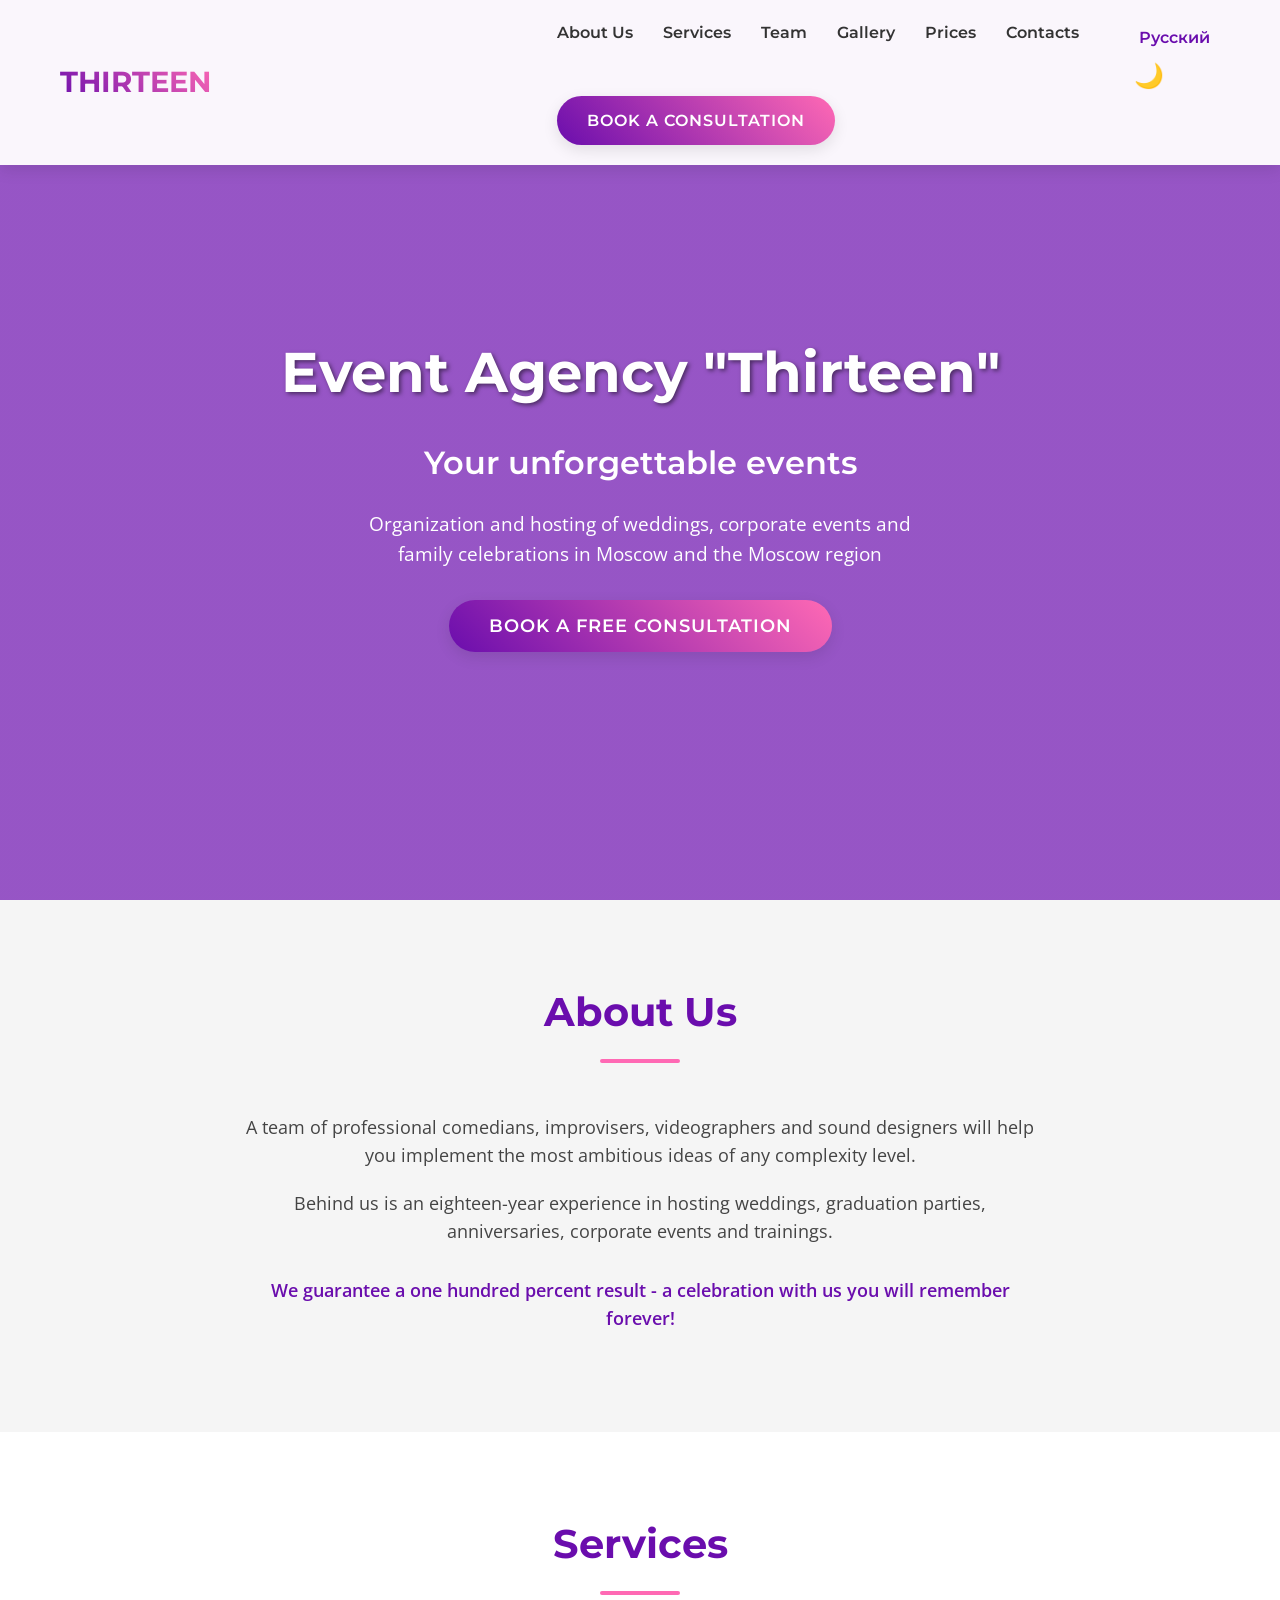
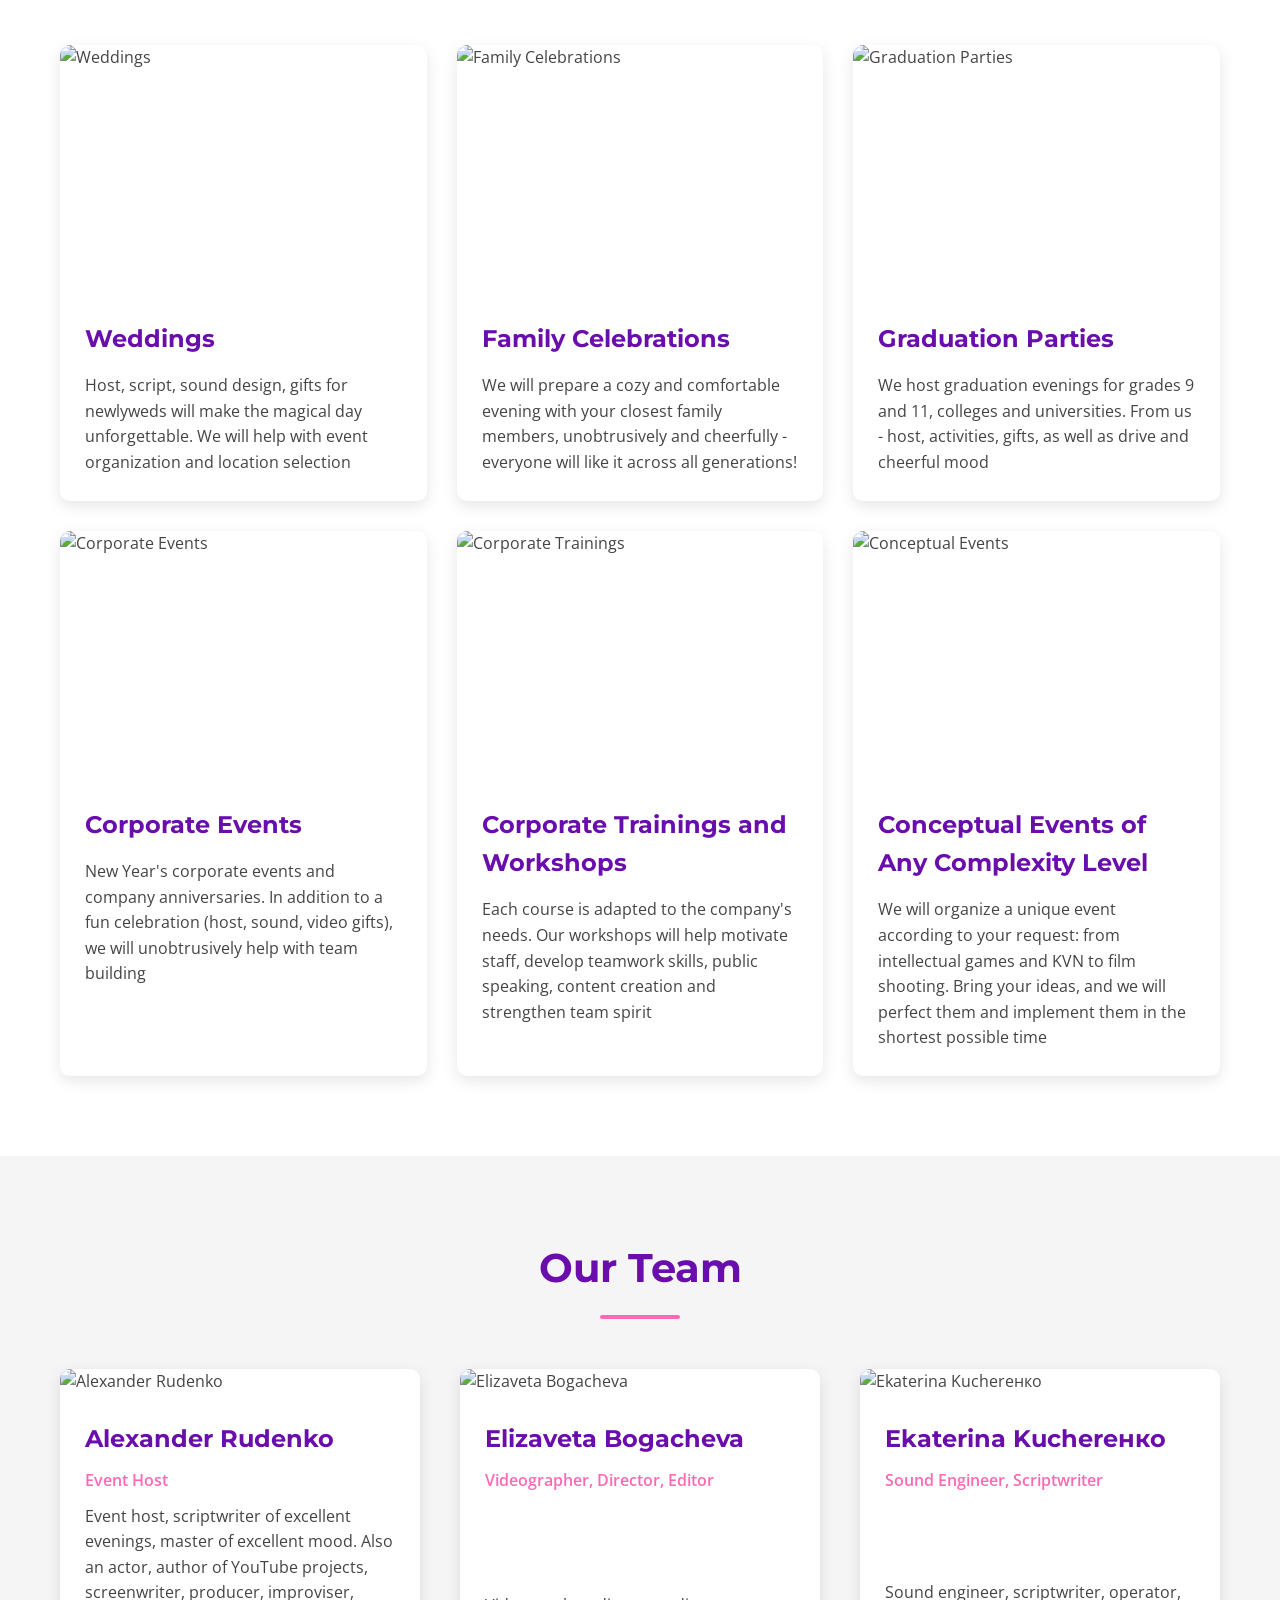
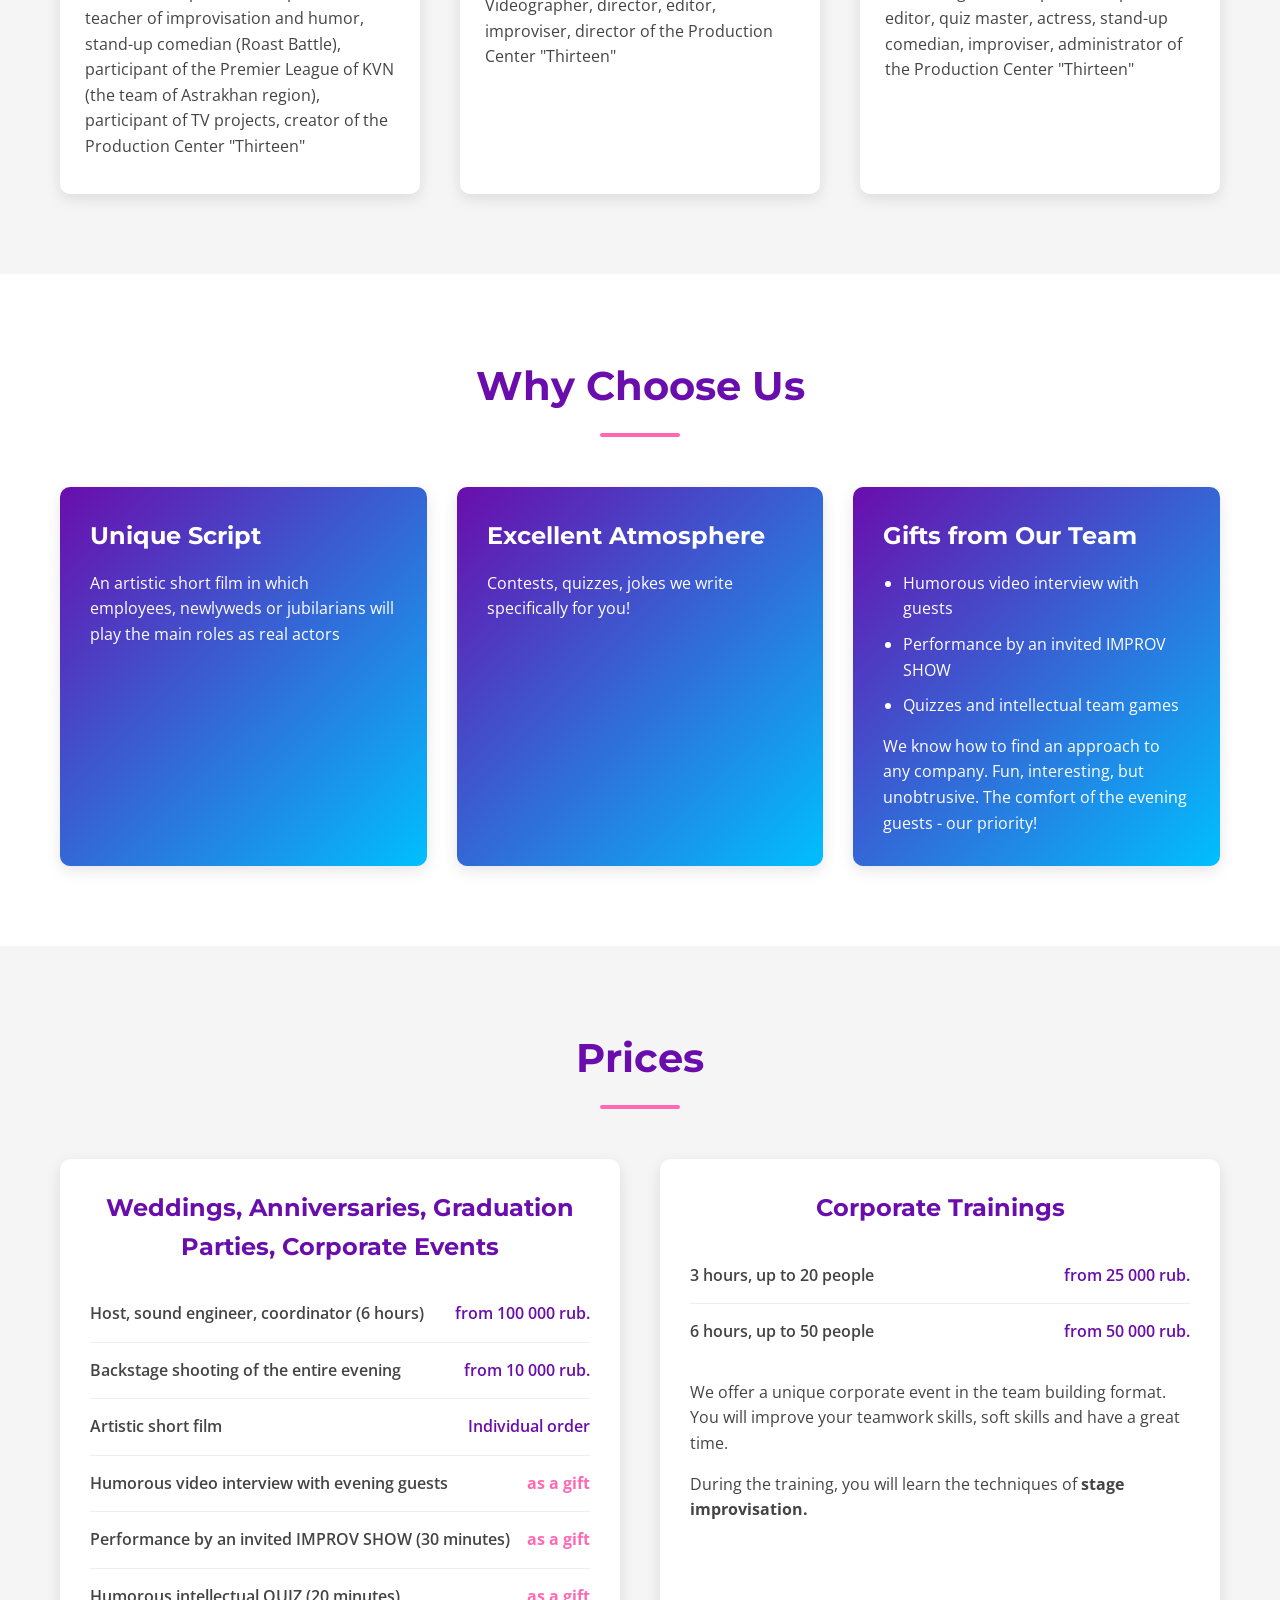
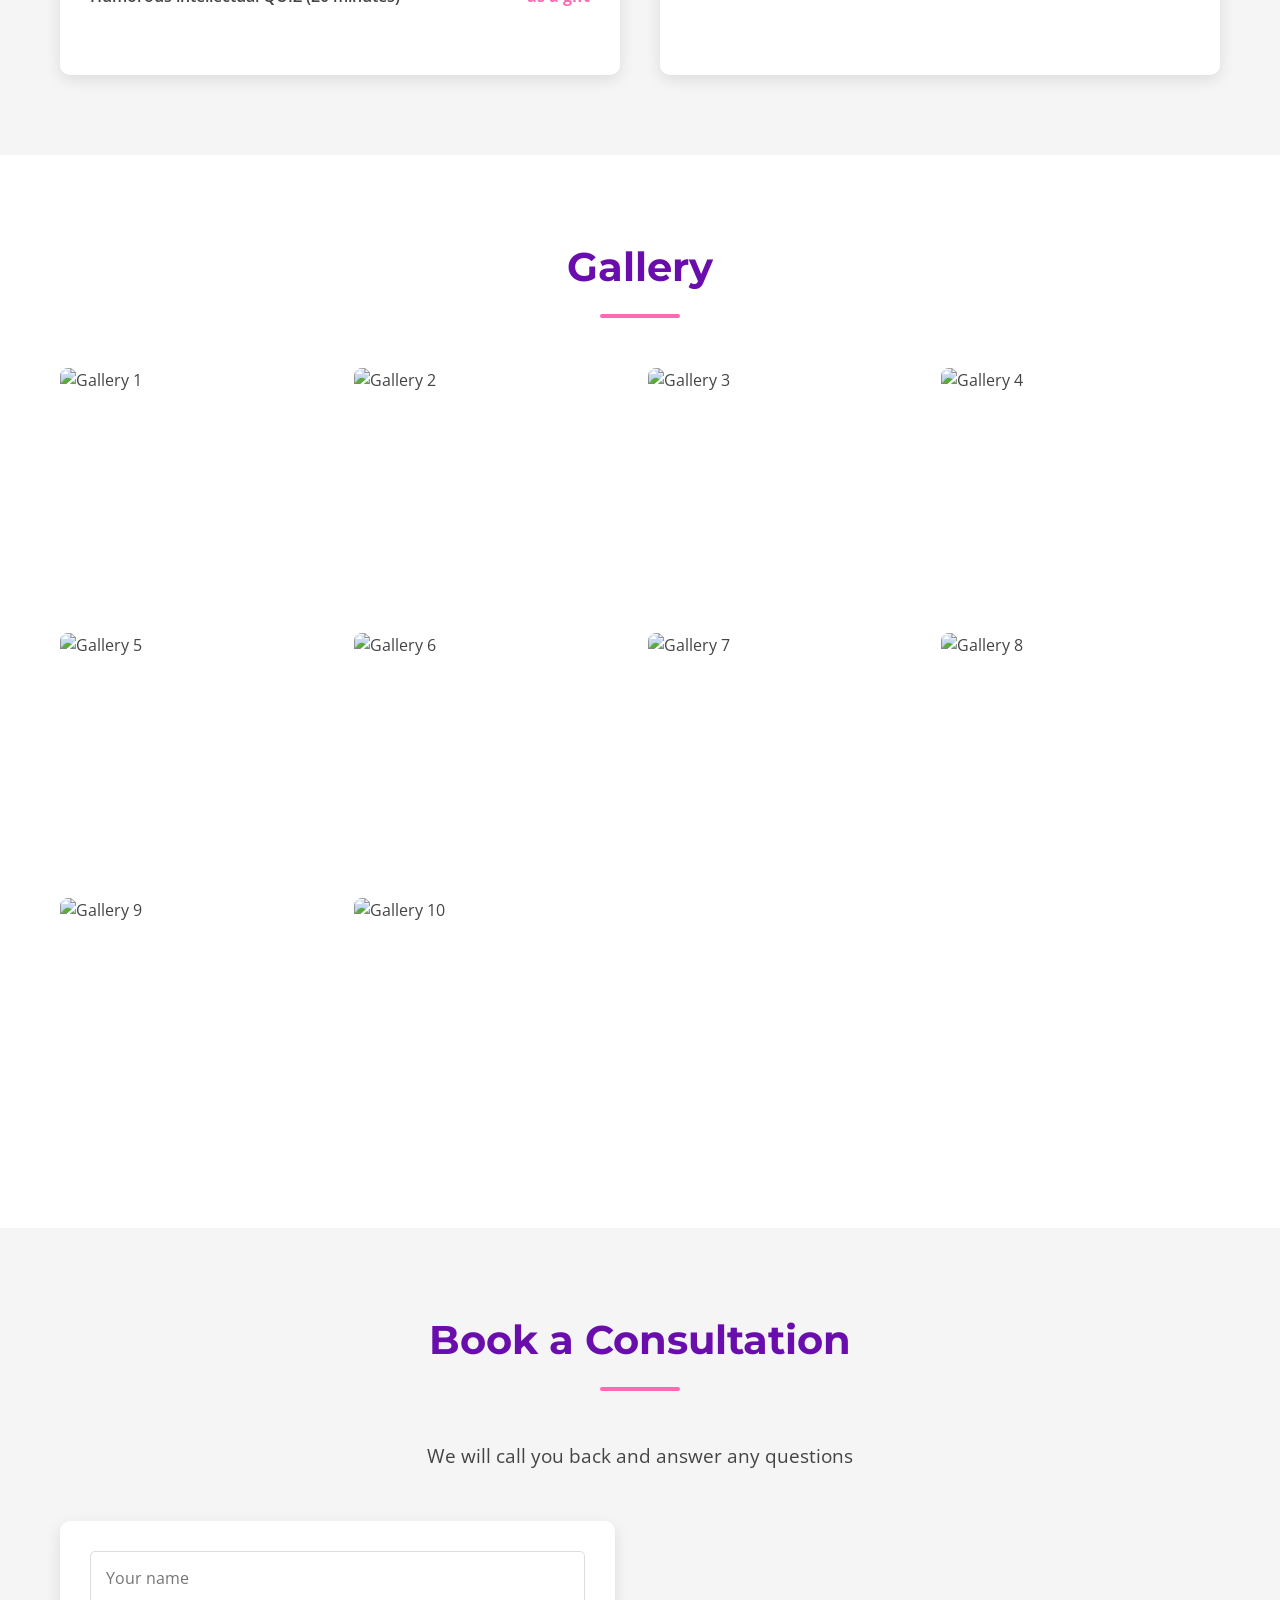
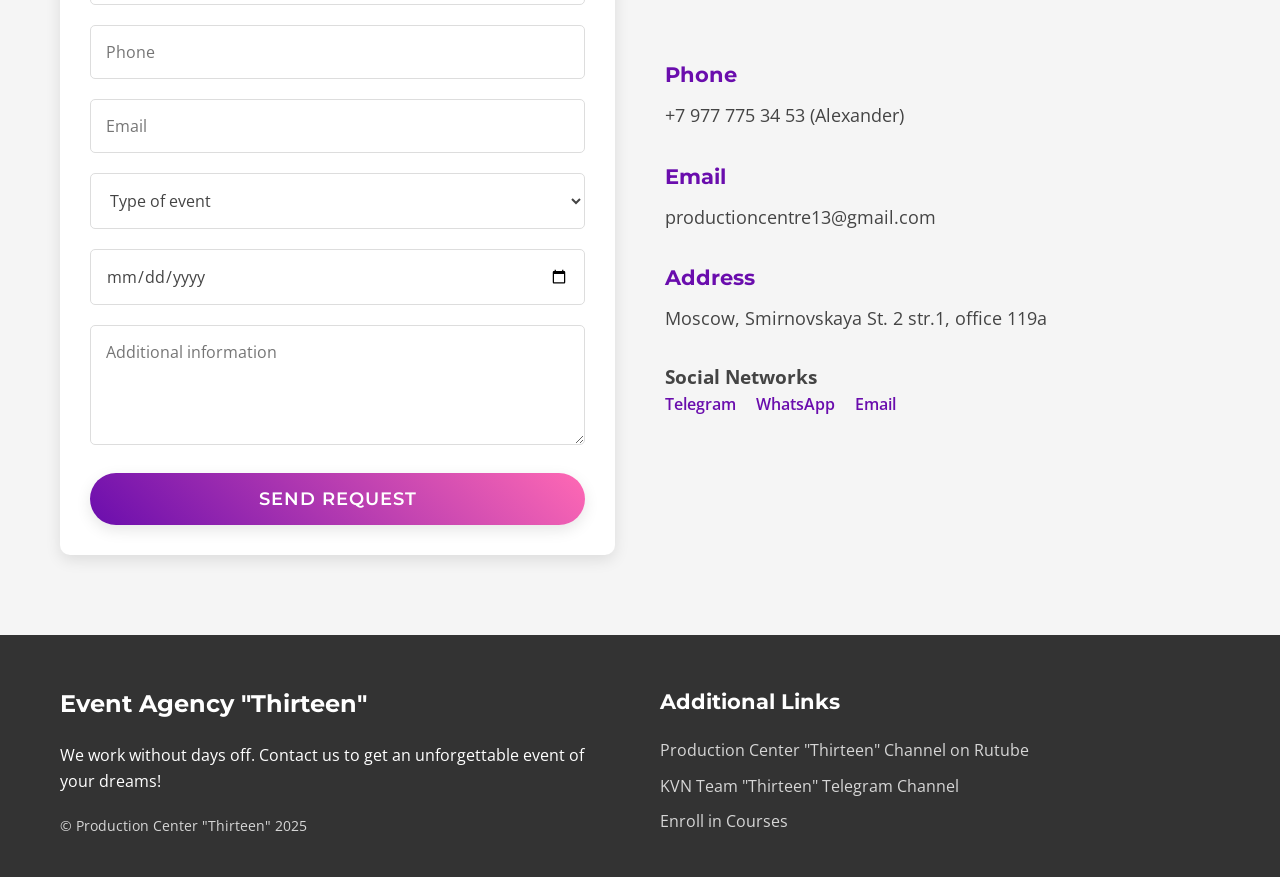
==== commit f9f43b63: "improve mobile header layout" ====
--- a/index_en.html
+++ b/index_en.html
@@ -32,12 +32,14 @@
                     <li><a href="#gallery">Gallery</a></li>
                     <li><a href="#pricing">Prices</a></li>
                     <li><a href="#contact">Contacts</a></li>
+                    <li class="nav__controls">
+                        <a href="index.html" id="languageSwitch">Русский</a>
+                        <button class="theme-toggle" id="themeToggle" aria-label="Toggle theme">
+                            <span class="theme-toggle__icon">🌙</span>
+                        </button>
+                    </li>
                 </ul>
                 <button class="nav__cta btn" id="bookConsultation">Book a Consultation</button>
-                <a href="index.html" id="languageSwitch">Русский</a>
-                <button class="theme-toggle" id="themeToggle" aria-label="Toggle theme">
-                    <span class="theme-toggle__icon">🌙</span>
-                </button>
                 <div class="nav__hamburger" id="hamburger">
                     <span></span>
                     <span></span>
--- a/styles.css
+++ b/styles.css
@@ -287,6 +287,36 @@
 
 .nav__cta {
     margin-left: 30px;
+}
+
+#languageSwitch {
+    text-decoration: none;
+    display: inline-block;
+    color: var(--primary);
+    font-family: var(--heading-font);
+    font-weight: 600;
+    font-size: 16px;
+    cursor: pointer;
+    transition: all 0.3s ease;
+    margin-left: 20px;
+    padding: 5px 10px;
+    border-radius: 4px;
+}
+
+#languageSwitch:hover {
+    background: rgba(106, 13, 173, 0.1);
+    color: var(--primary);
+    transform: none;
+    box-shadow: none;
+}
+
+[data-theme="dark"] #languageSwitch {
+    color: var(--dark);
+}
+
+[data-theme="dark"] #languageSwitch:hover {
+    background: rgba(255, 255, 255, 0.1);
+    color: var(--light);
 }
 
 .nav__hamburger {
@@ -1057,8 +1087,50 @@
         z-index: 1000;
     }
 
+    .nav__list.active #languageSwitch,
+    .nav__list.active .theme-toggle {
+        margin: 10px auto;
+        text-align: center;
+    }
+
+    .nav__controls {
+        display: flex;
+        flex-direction: column;
+        align-items: center;
+        gap: 10px;
+        padding: 10px 0;
+    }
+
     [data-theme="dark"] .nav__list.active {
         background: rgba(26, 26, 26, 0.95);
+    }
+
+    [data-theme="dark"] .nav__list.active #languageSwitch {
+        color: var(--dark);
+    }
+
+    .nav__list.active .theme-toggle {
+        background: none;
+        border: none;
+        cursor: pointer;
+        font-size: 1.5rem;
+        padding: 5px;
+        border-radius: 50%;
+        width: 40px;
+        height: 40px;
+        display: flex;
+        align-items: center;
+        justify-content: center;
+        transition: background-color 0.3s ease;
+        margin: 10px auto;
+    }
+
+    .nav__list.active .theme-toggle:hover {
+        background-color: rgba(0, 0, 0, 0.1);
+    }
+
+    [data-theme="dark"] .nav__list.active .theme-toggle:hover {
+        background-color: rgba(255, 255, 255, 0.1);
     }
 
     .nav__list.active li {
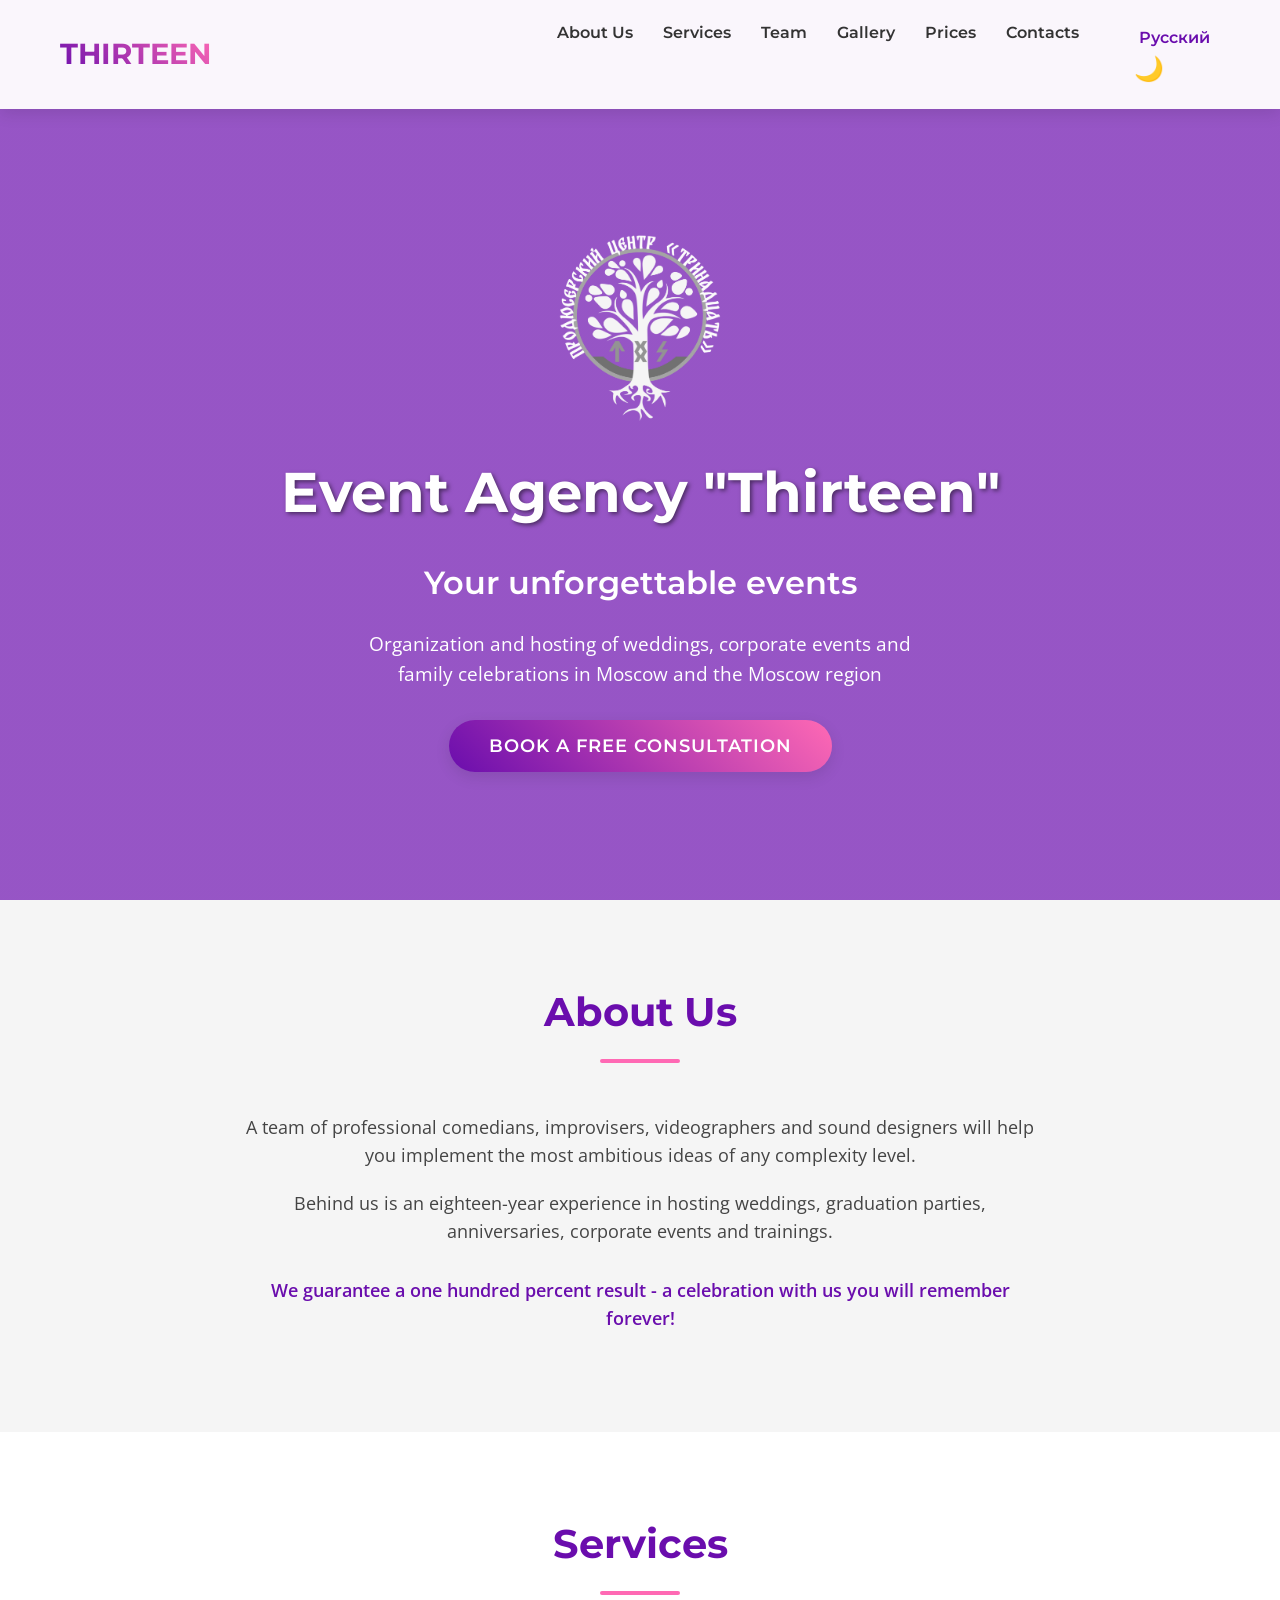
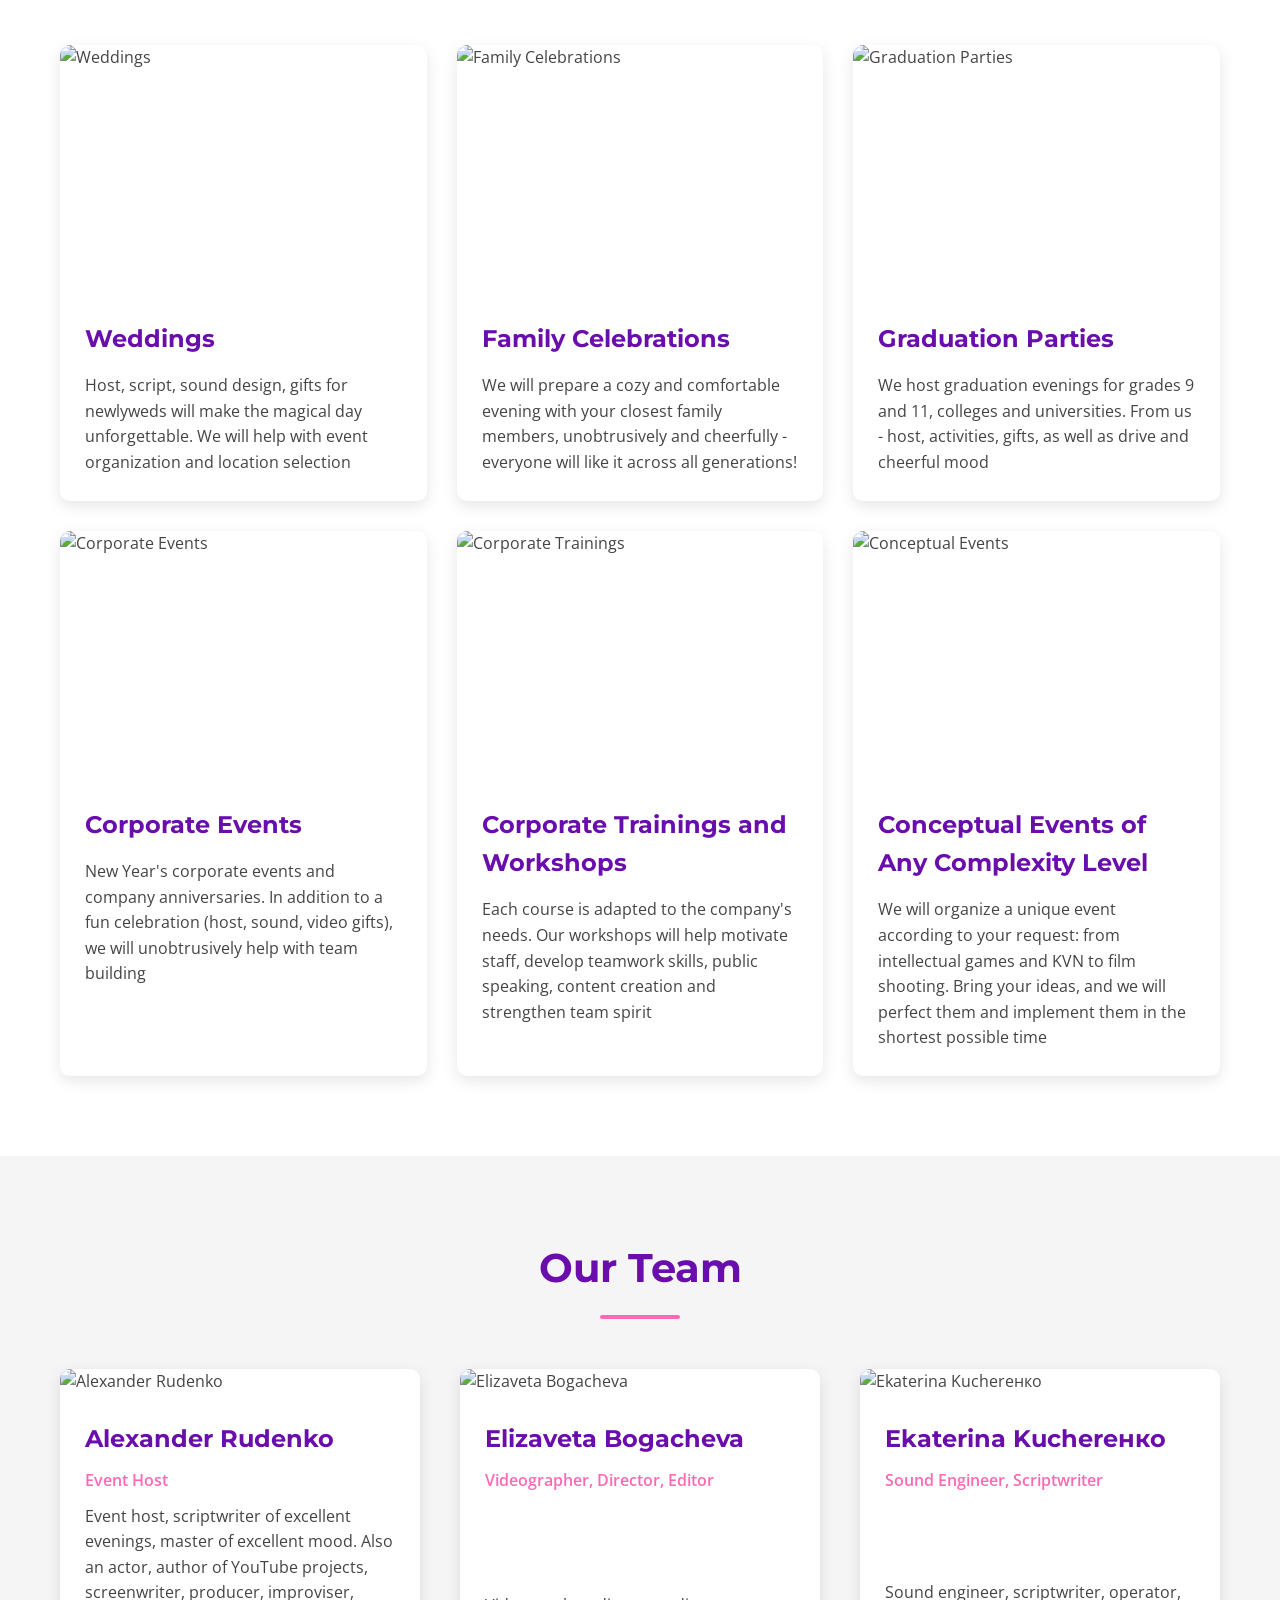
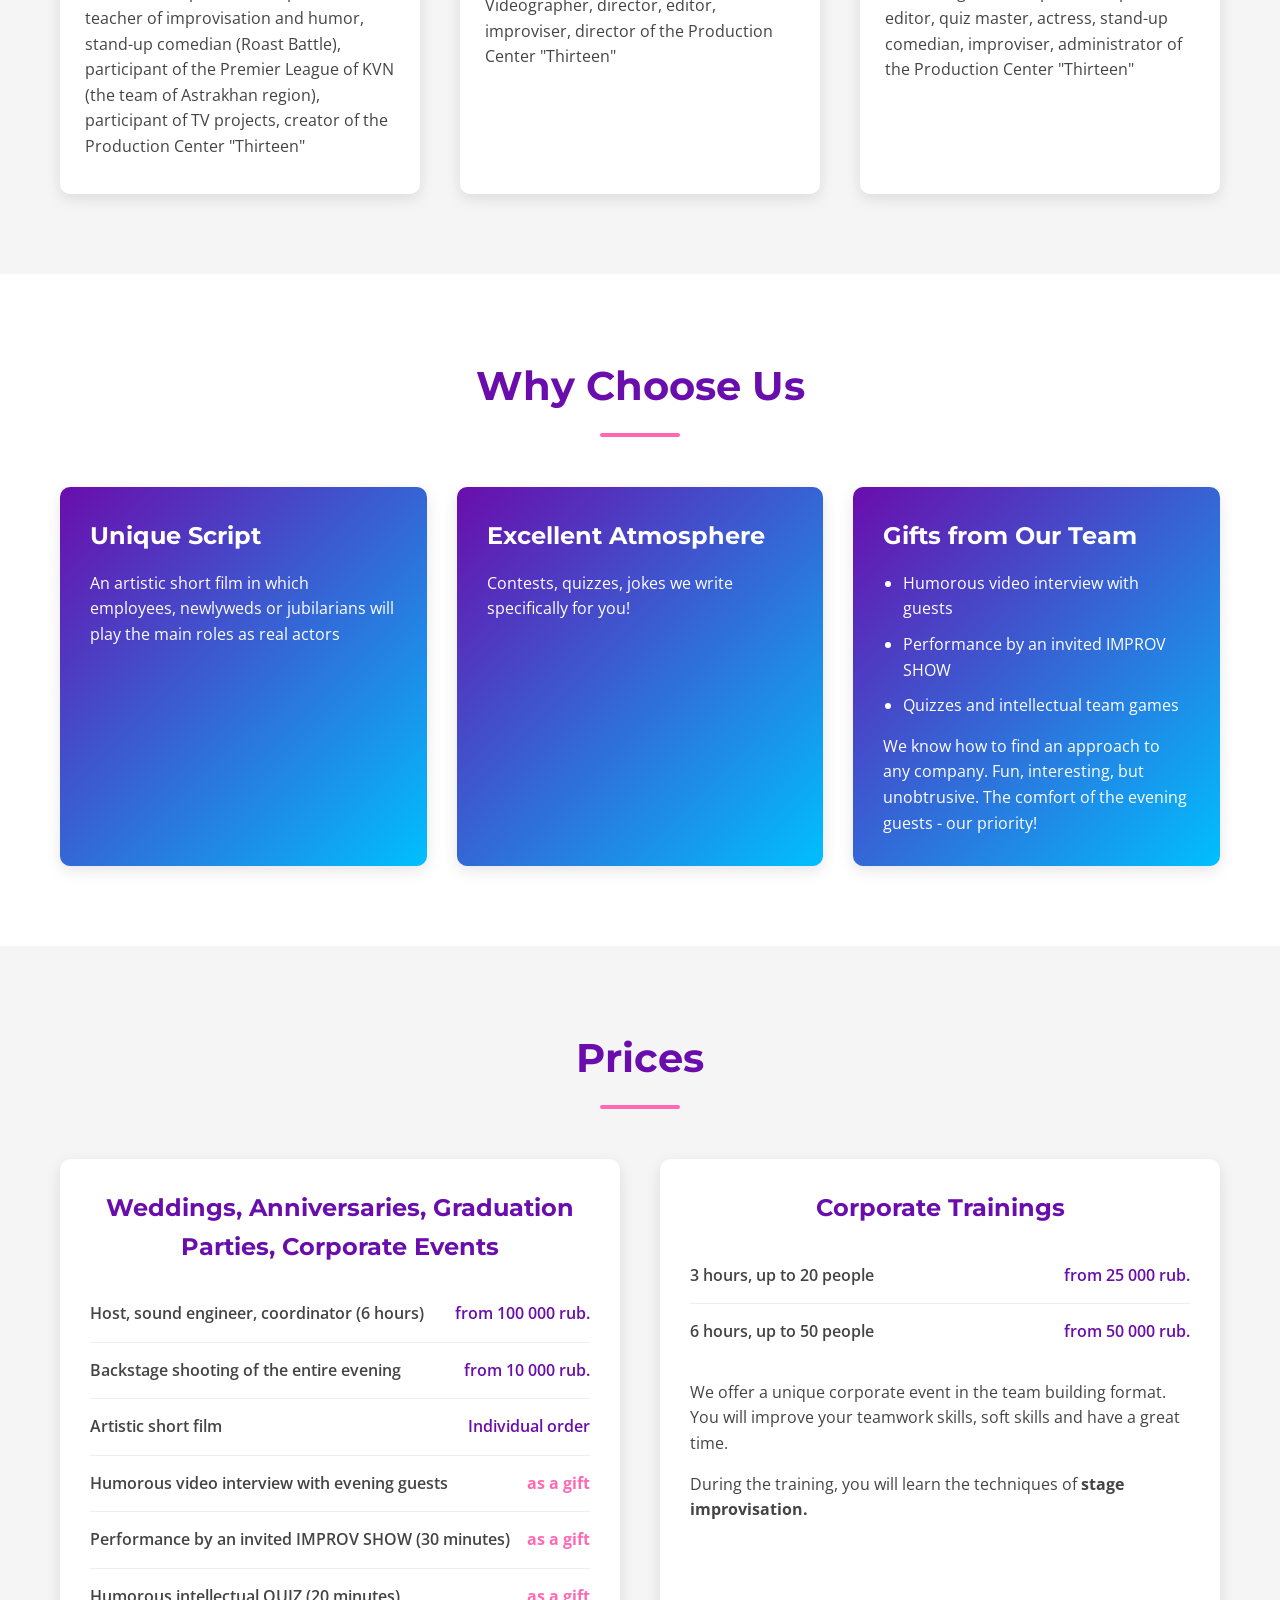
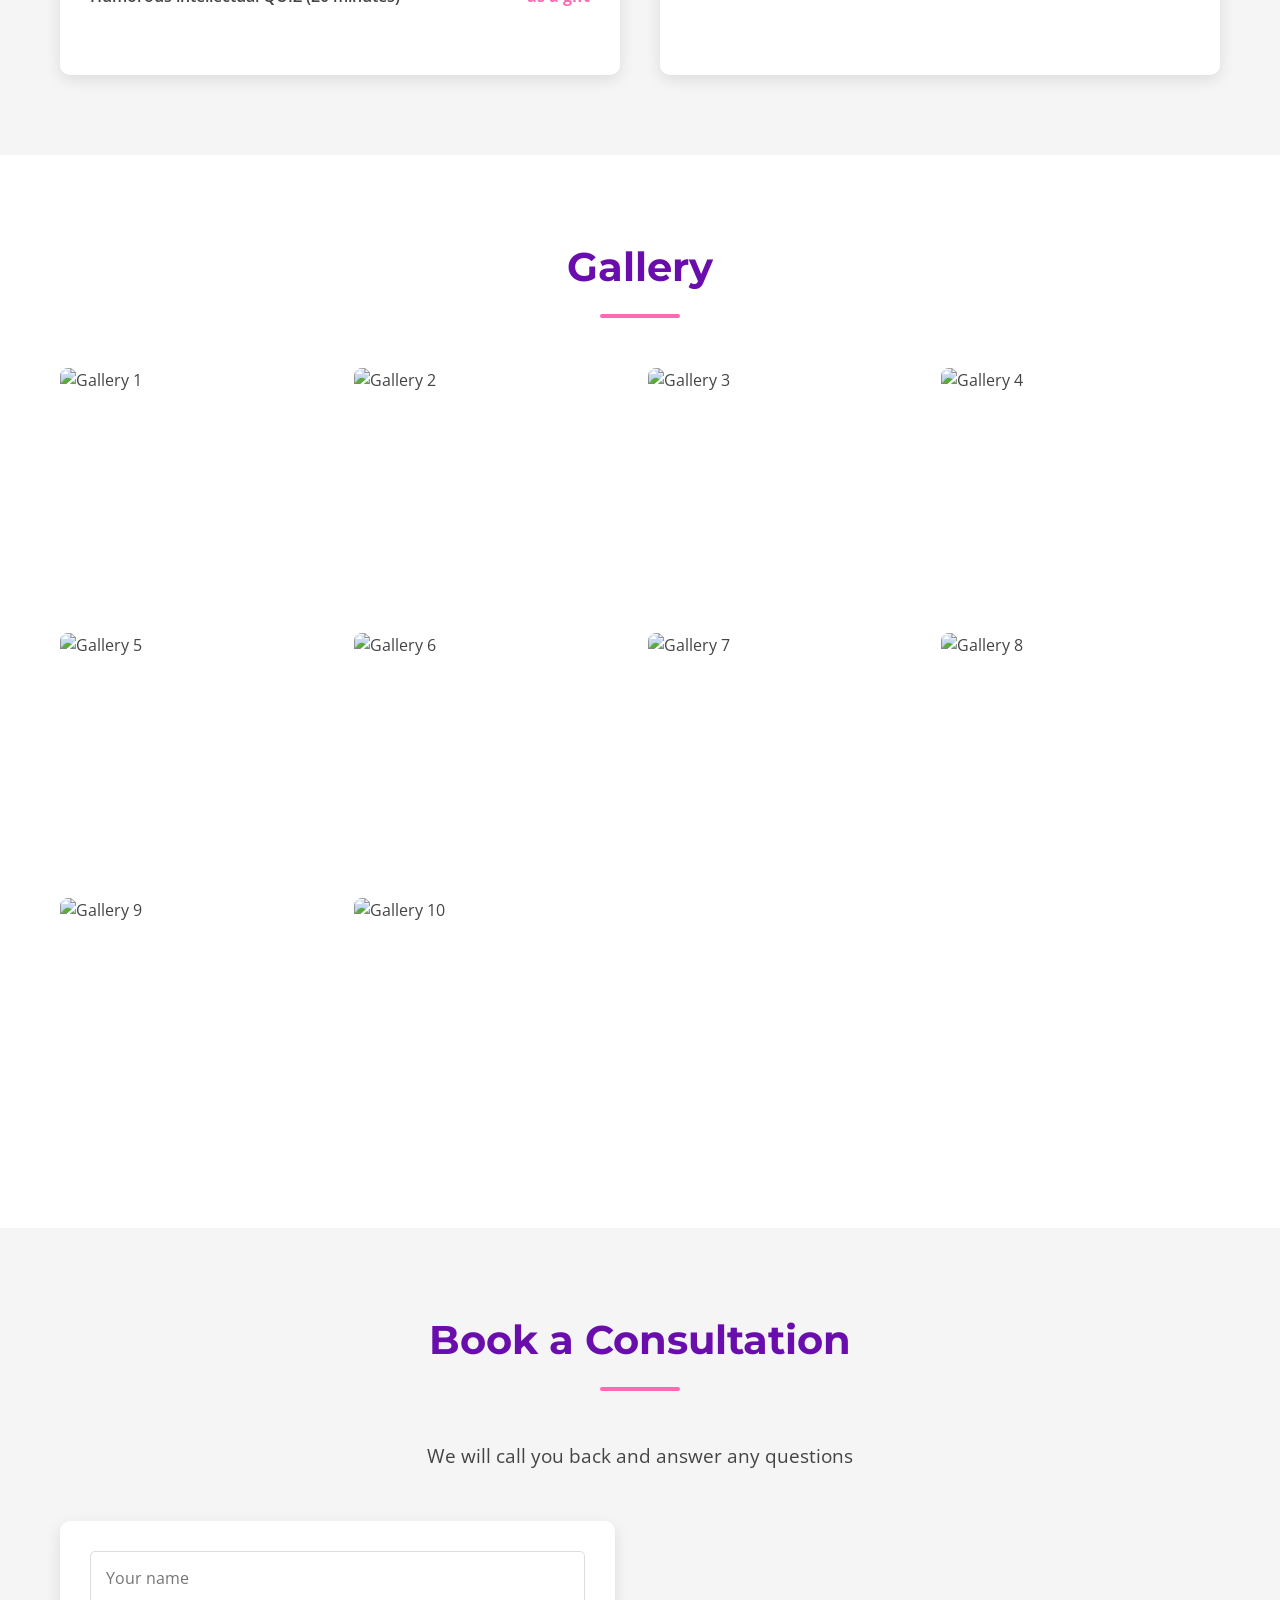
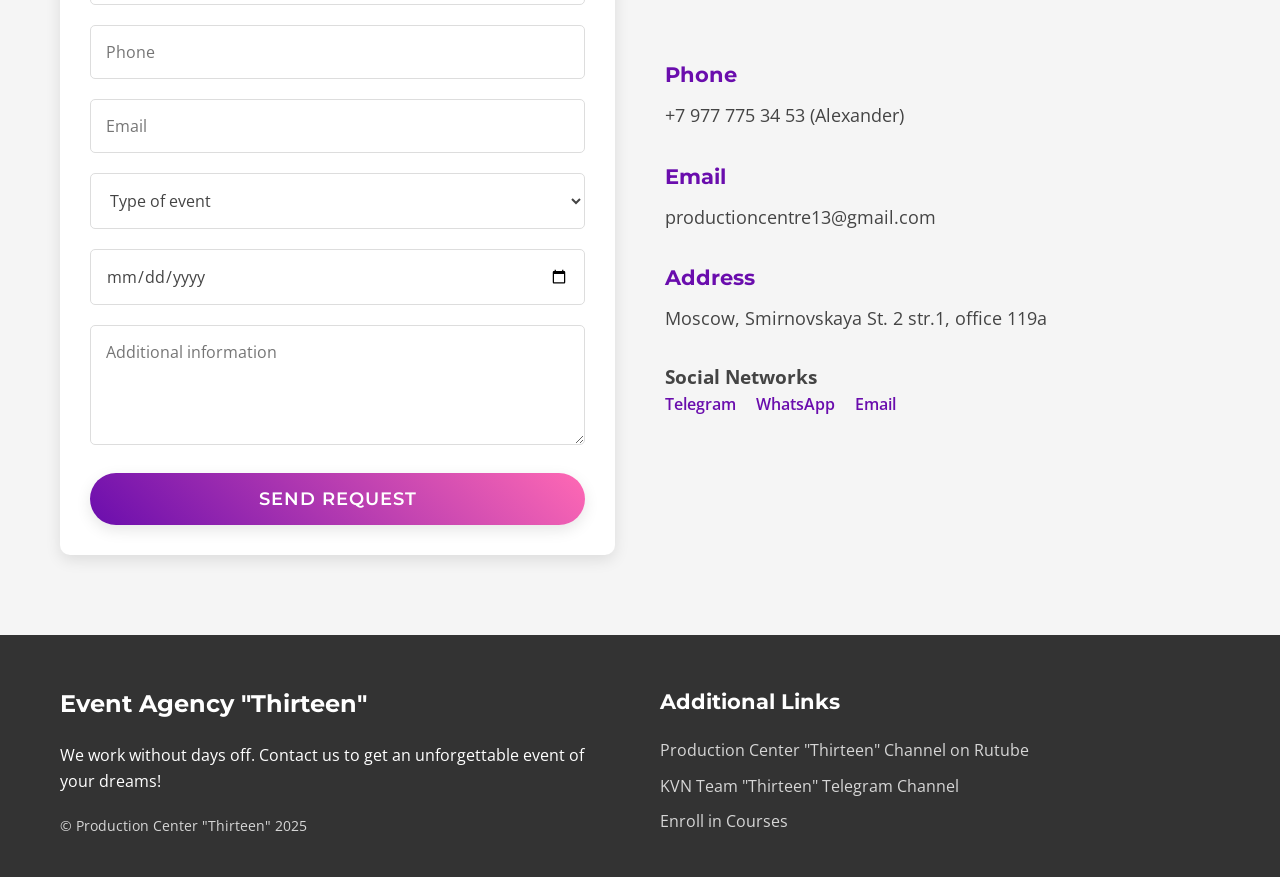
==== commit 0d10858f: "some fixes" ====
--- a/index_en.html
+++ b/index_en.html
@@ -39,7 +39,6 @@
                         </button>
                     </li>
                 </ul>
-                <button class="nav__cta btn" id="bookConsultation">Book a Consultation</button>
                 <div class="nav__hamburger" id="hamburger">
                     <span></span>
                     <span></span>
@@ -53,6 +52,7 @@
     <section class="hero">
         <div class="container">
             <div class="hero__content">
+                <img src="logo.png" alt="Thirteen Logo" class="hero__logo">
                 <h1 class="hero__title">Event Agency "Thirteen"</h1>
                 <p class="hero__subtitle">Your unforgettable events</p>
                 <p class="hero__description">Organization and hosting of weddings, corporate events and family celebrations in Moscow and the Moscow region</p>
--- a/styles.css
+++ b/styles.css
@@ -80,9 +80,10 @@
 [data-theme="dark"] .form__group select,
 [data-theme="dark"] .form__group textarea {
     background-color: var(--gray);
-    color: var(--light);
+    color: var(--dark);
     border: 1px solid #444;
 }
+
 
 /* Update button styles for dark theme */
 .btn {
@@ -410,6 +411,13 @@
     font-size: 18px;
 }
 
+.hero__logo {
+    display: block;
+    margin: 20px auto 20px;
+    max-width: 200px;
+    height: auto;
+}
+
 /* About Section */
 .about {
     padding: var(--section-padding);
@@ -764,6 +772,10 @@
     padding: 30px;
     border-radius: 10px;
     box-shadow: var(--shadow);
+}
+
+[data-theme="dark"] .contact__form {
+    background: var(--gray);
 }
 
 .form__group {
@@ -785,7 +797,9 @@
 [data-theme="dark"] .form__group input,
 [data-theme="dark"] .form__group select,
 [data-theme="dark"] .form__group textarea {
-    color: var(--light);
+    color: var(--dark);
+    background-color: var(--gray);
+    border: 1px solid #444;
 }
 
 .form__group input:focus,
@@ -800,6 +814,29 @@
 [data-theme="dark"] .form__group textarea:focus {
     border-color: var(--primary);
     outline: none;
+}
+
+/* Placeholder styles for dark theme - second form section */
+[data-theme="dark"] .form__group input::placeholder,
+[data-theme="dark"] .form__group textarea::placeholder {
+    color: #B0B0B0; /* Light gray for better contrast */
+    opacity: 1; /* Firefox fix */
+}
+
+[data-theme="dark"] .form__group input::-webkit-input-placeholder,
+[data-theme="dark"] .form__group textarea::-webkit-input-placeholder {
+    color: #B0B0B0;
+}
+
+[data-theme="dark"] .form__group input::-moz-placeholder,
+[data-theme="dark"] .form__group textarea::-moz-placeholder {
+    color: #B0B0B0;
+    opacity: 1;
+}
+
+[data-theme="dark"] .form__group input:-ms-input-placeholder,
+[data-theme="dark"] .form__group textarea:-ms-input-placeholder {
+    color: #B0B0B0;
 }
 
 .form__group textarea {
@@ -948,6 +985,7 @@
     cursor: pointer;
     font-size: 1.5rem;
     margin-left: 20px;
+    margin-top: -7px;
     padding: 5px;
     border-radius: 50%;
     width: 40px;
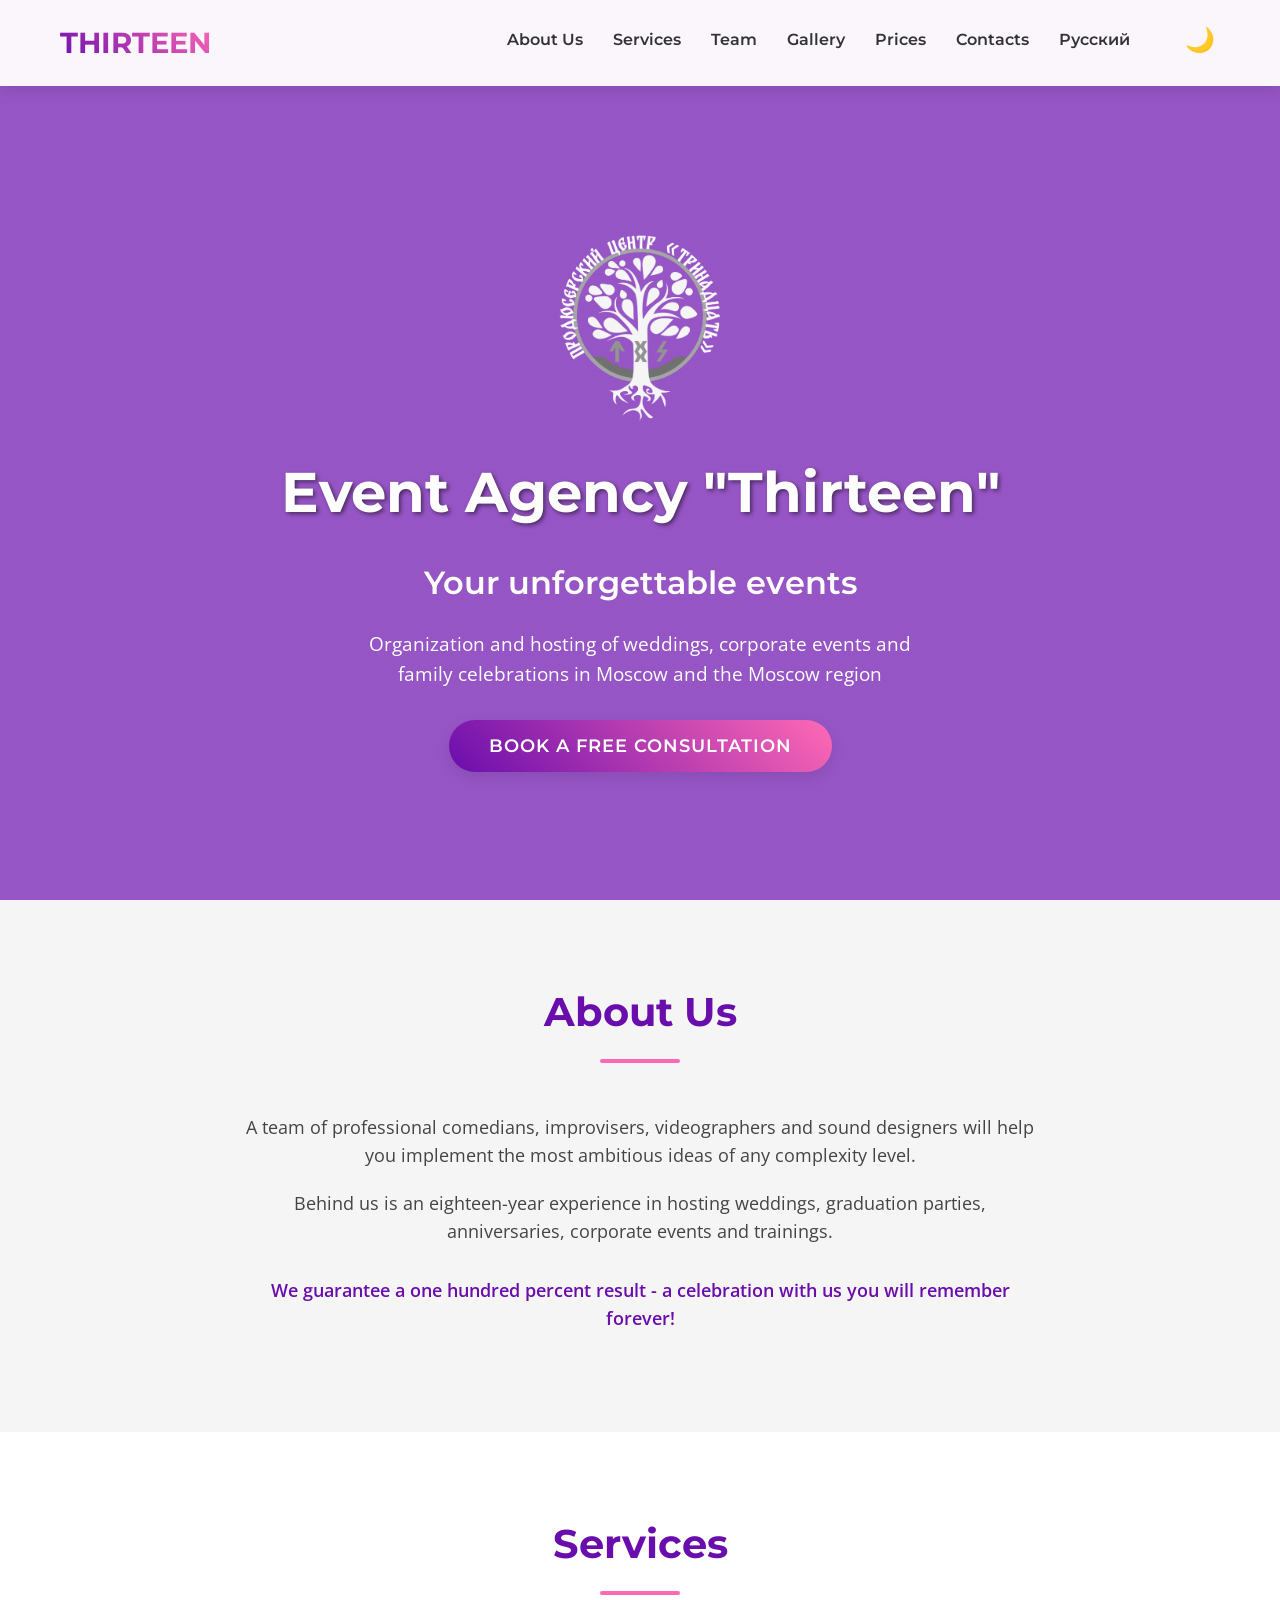
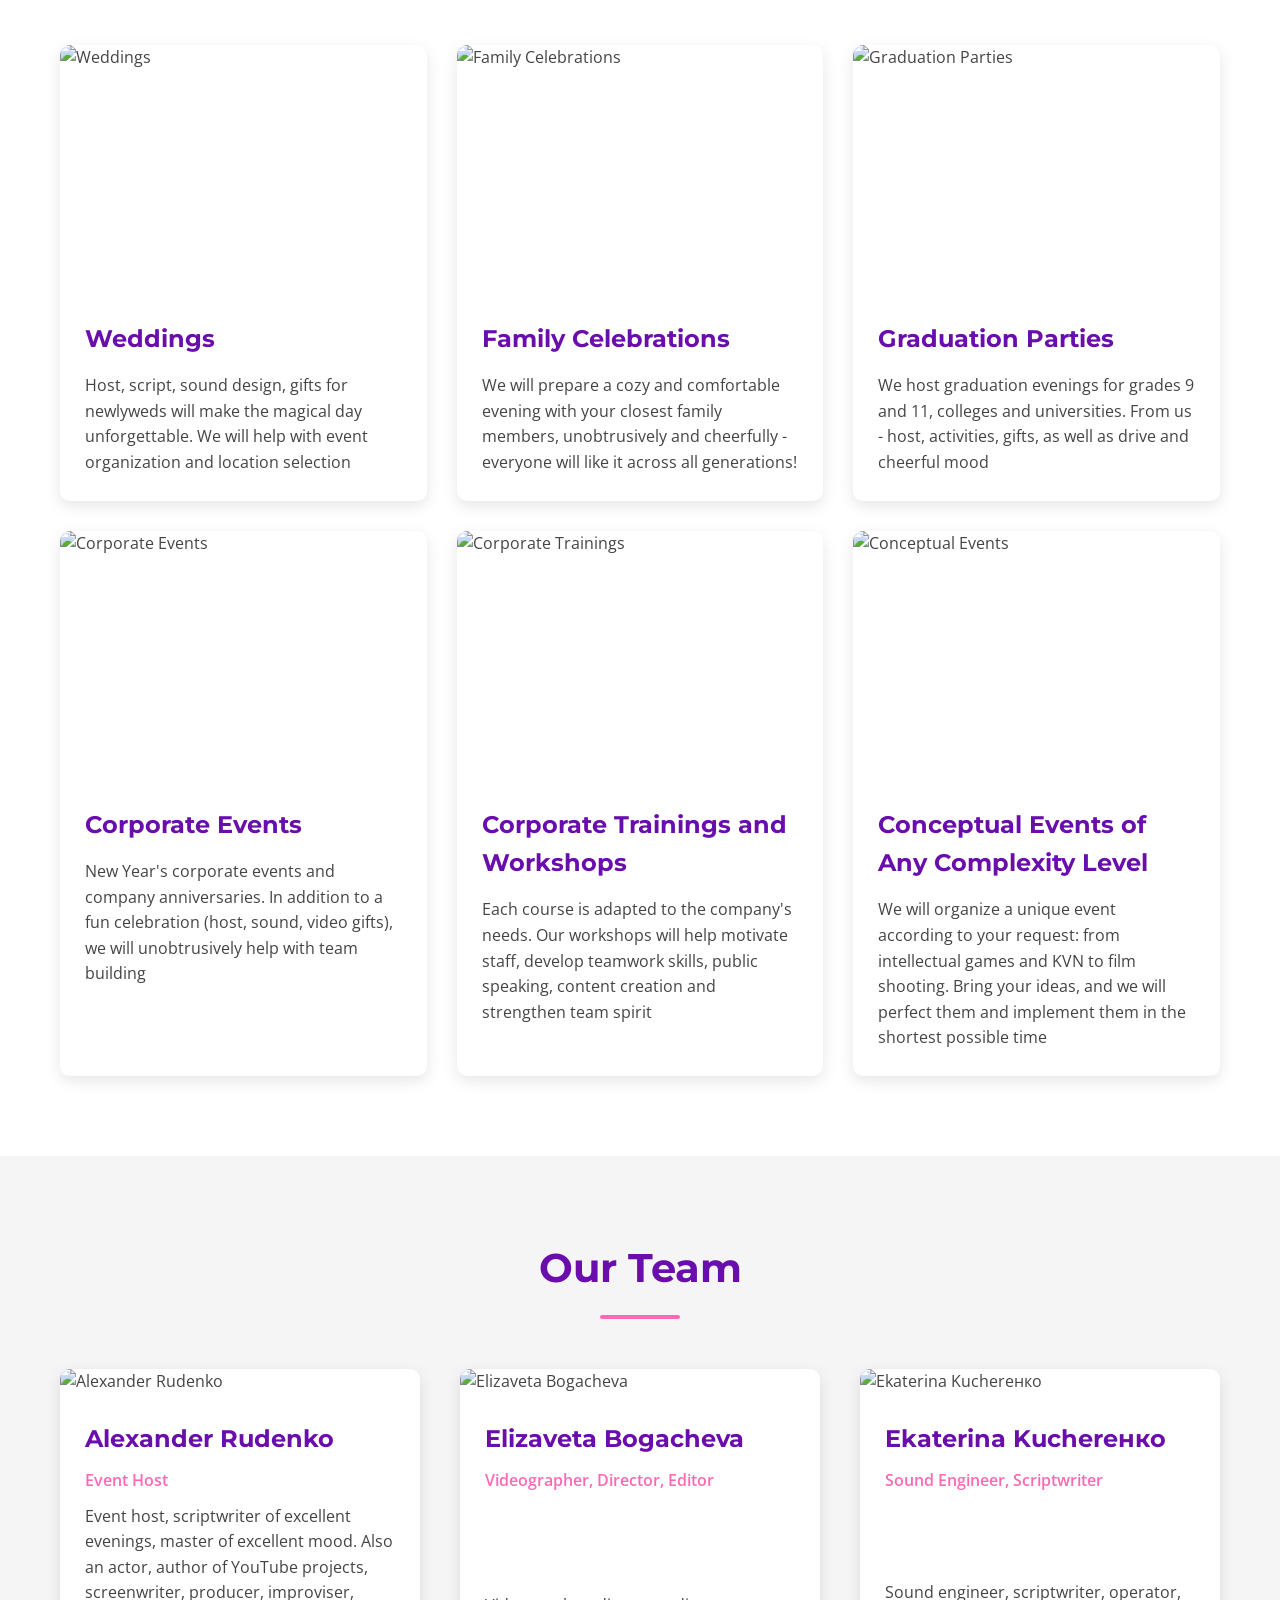
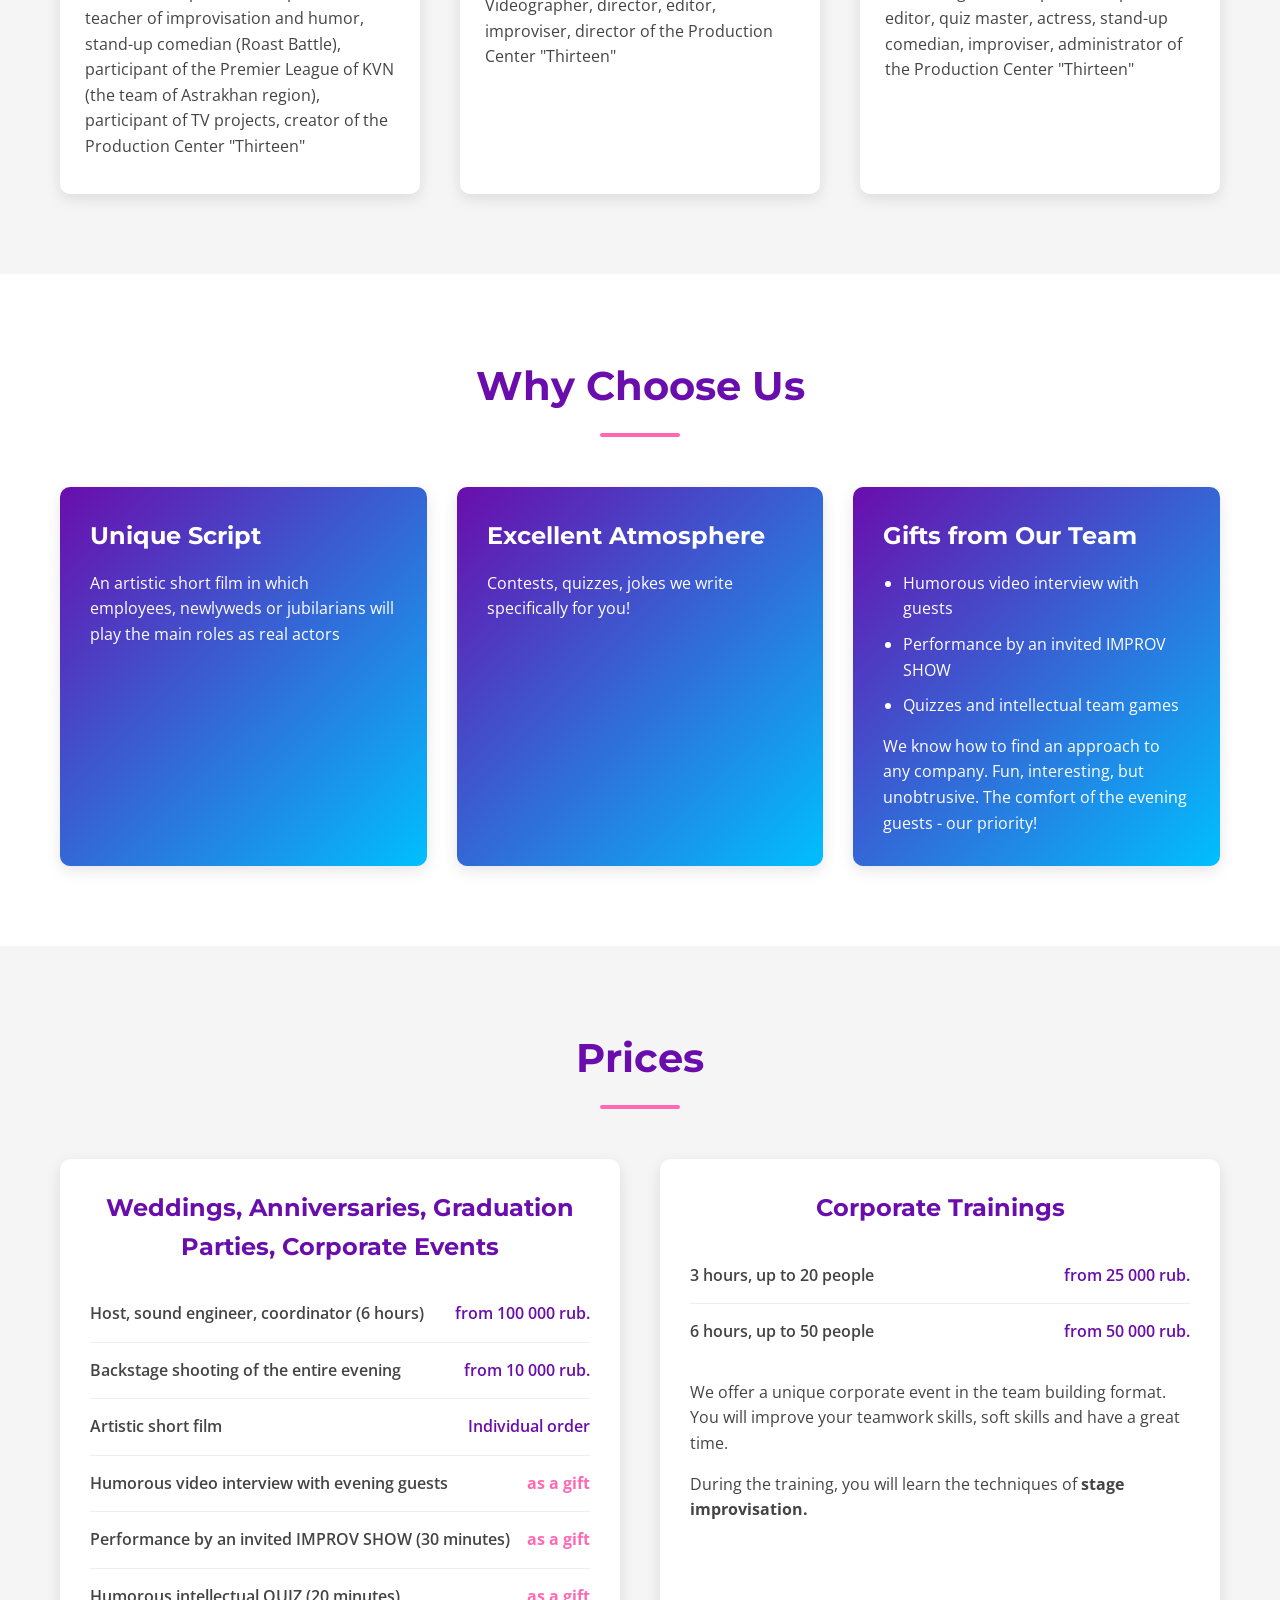
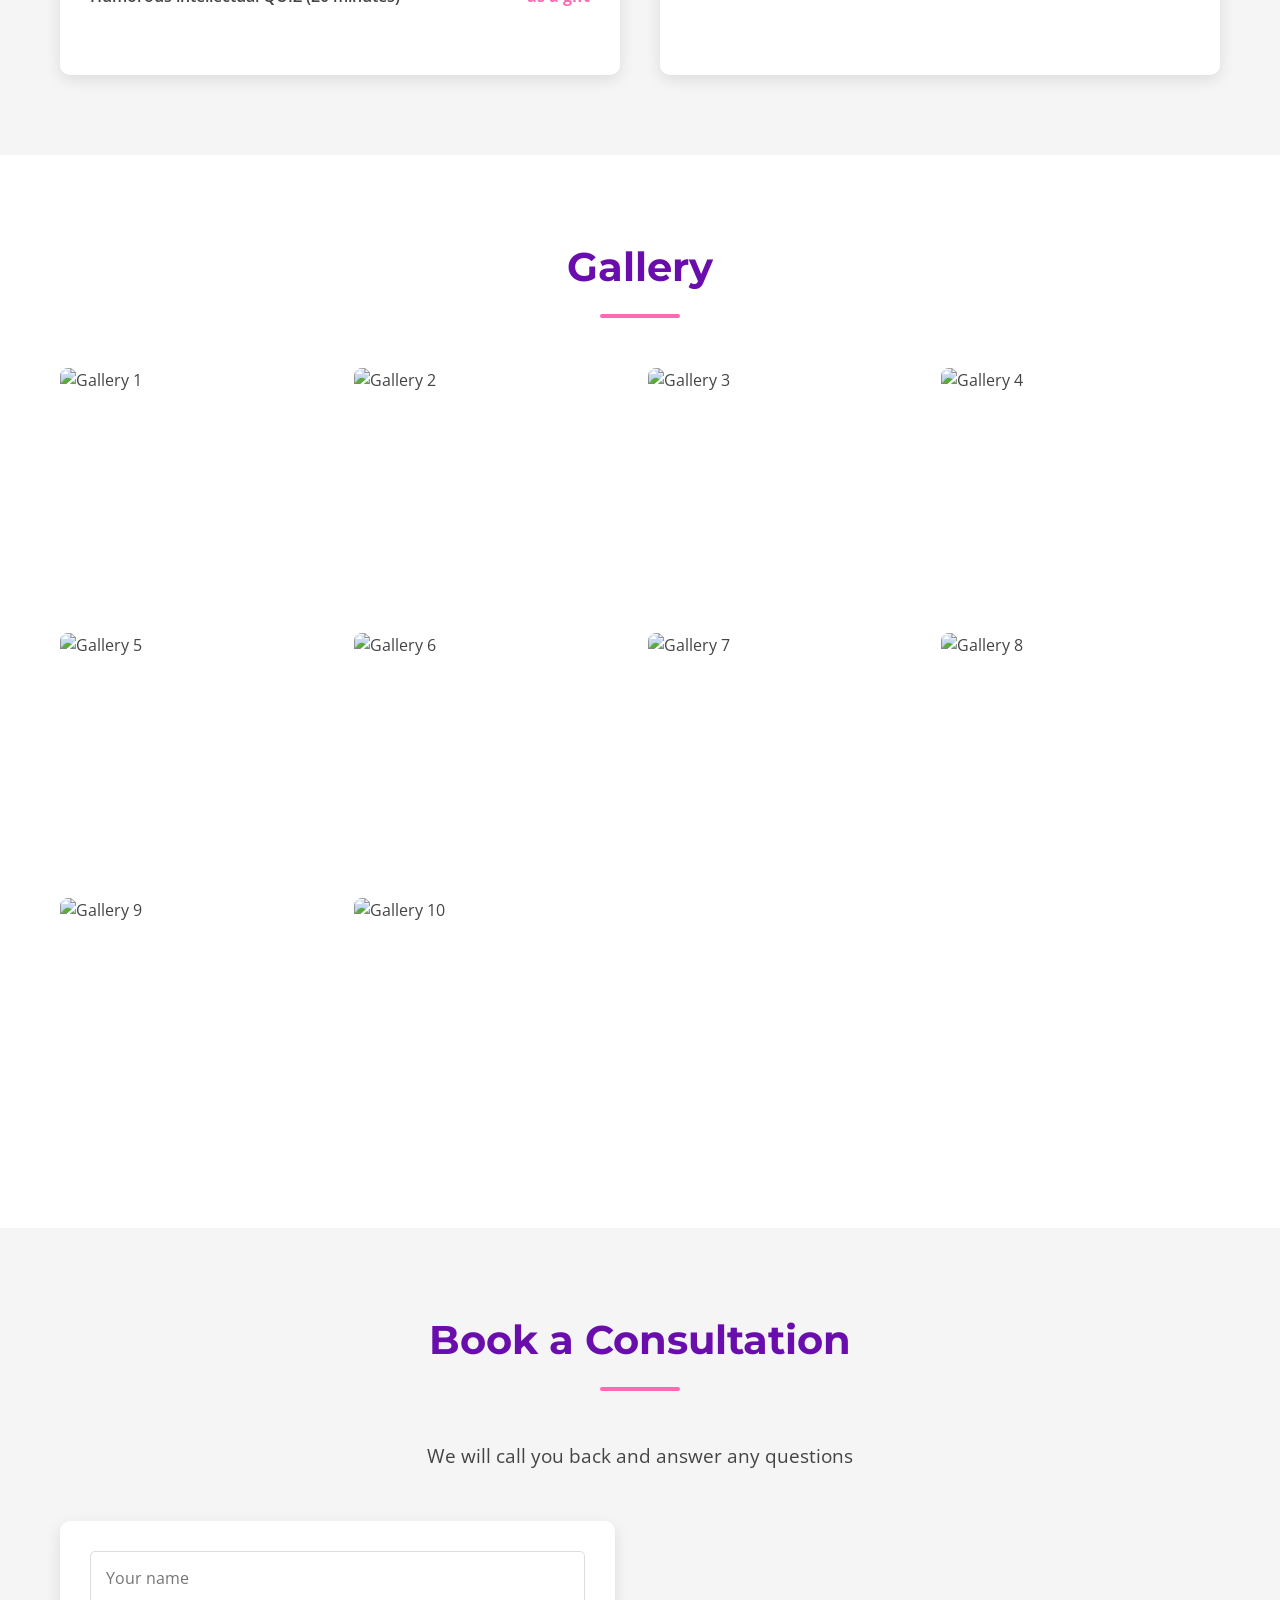
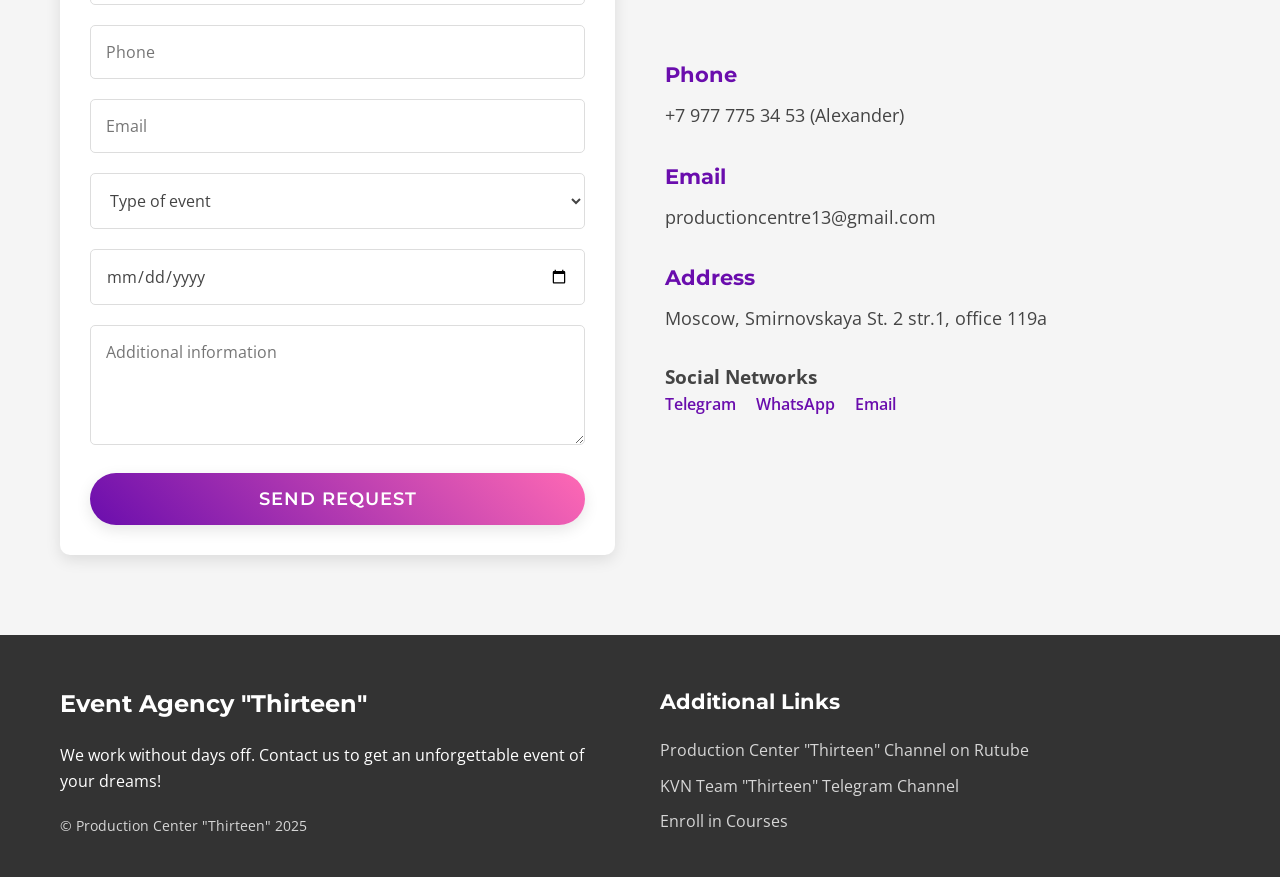
==== commit 7c1d70de: "valid markup in header" ====
--- a/index_en.html
+++ b/index_en.html
@@ -32,12 +32,10 @@
                     <li><a href="#gallery">Gallery</a></li>
                     <li><a href="#pricing">Prices</a></li>
                     <li><a href="#contact">Contacts</a></li>
-                    <li class="nav__controls">
-                        <a href="index.html" id="languageSwitch">Русский</a>
-                        <button class="theme-toggle" id="themeToggle" aria-label="Toggle theme">
-                            <span class="theme-toggle__icon">🌙</span>
-                        </button>
-                    </li>
+                    <li><a href="index.html">Русский</a></li>
+                    <li><button class="theme-toggle" id="themeToggle" aria-label="Toggle theme">
+                        <span class="theme-toggle__icon">🌙</span>
+                    </button></li>
                 </ul>
                 <div class="nav__hamburger" id="hamburger">
                     <span></span>
--- a/styles.css
+++ b/styles.css
@@ -533,6 +533,7 @@
     width: 100%;
     height: 300px;
     object-fit: cover;
+    object-position: top;
 }
 
 .team__info {
